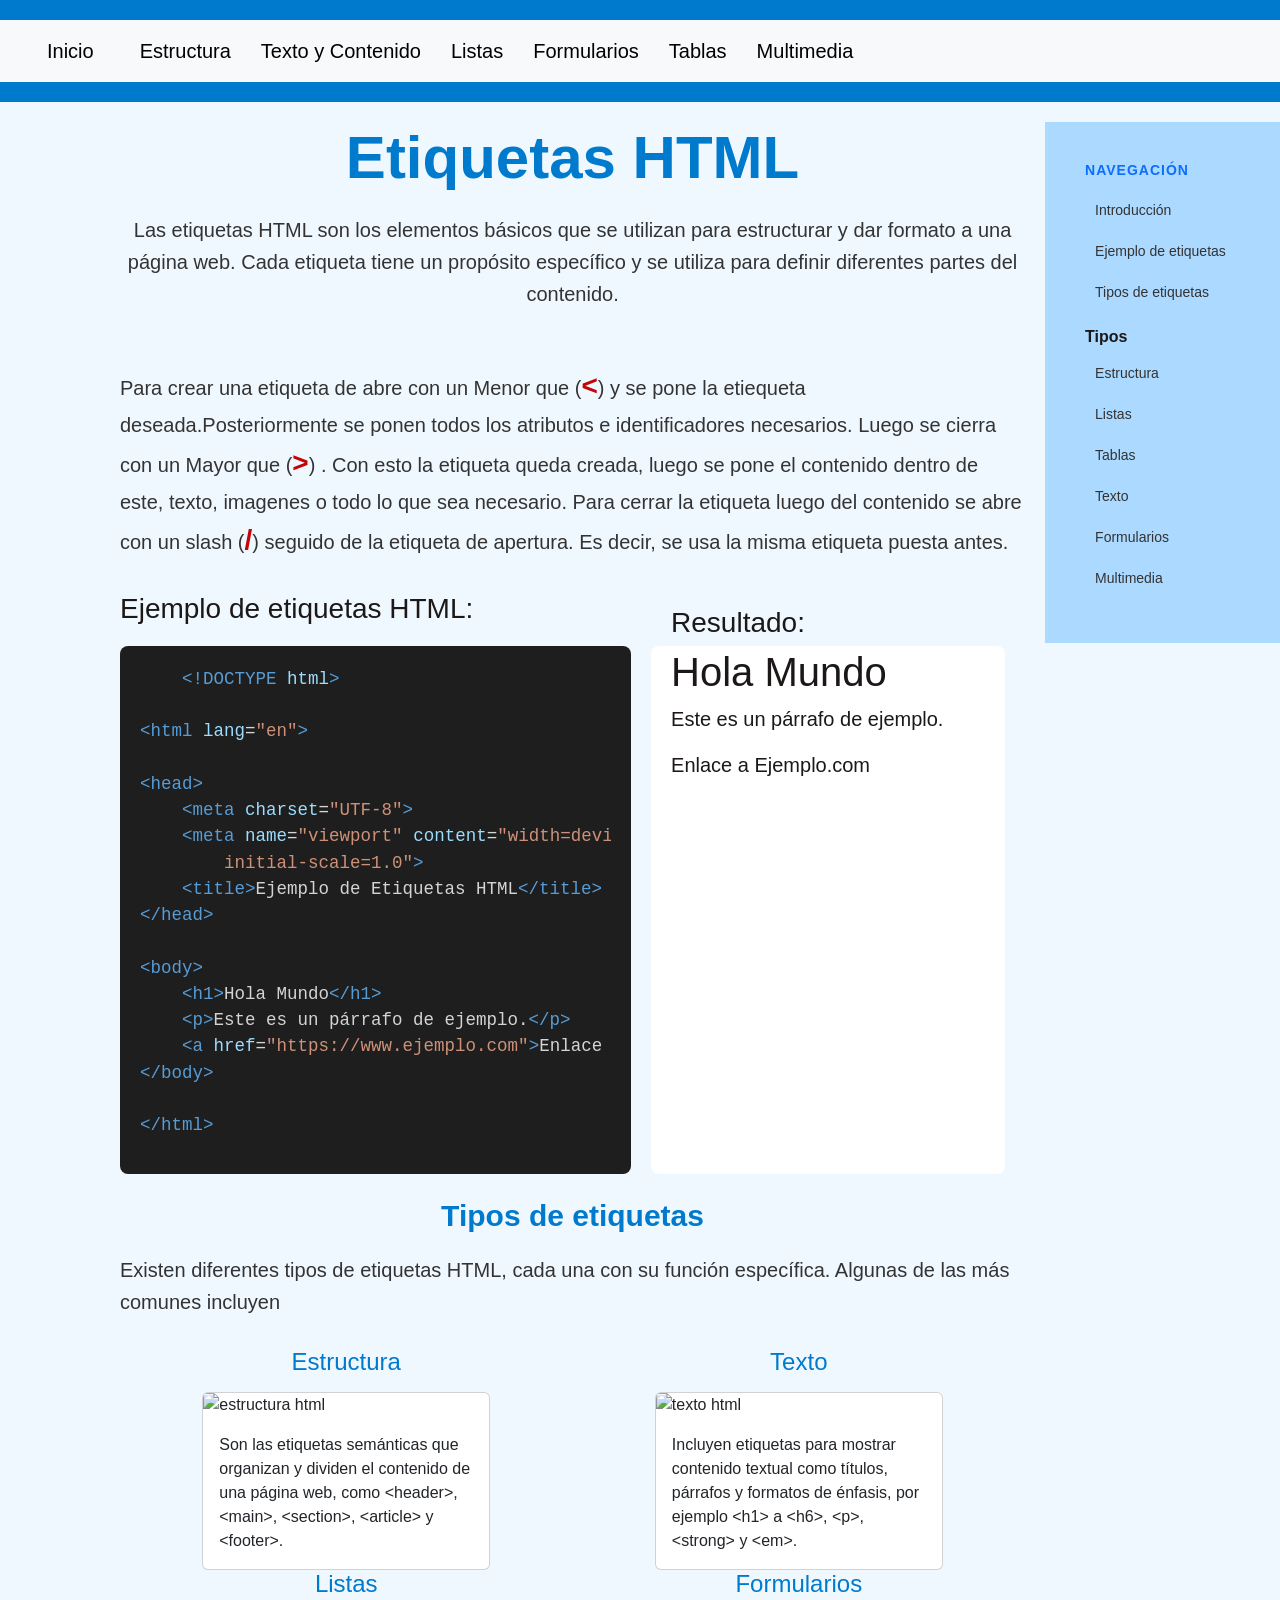
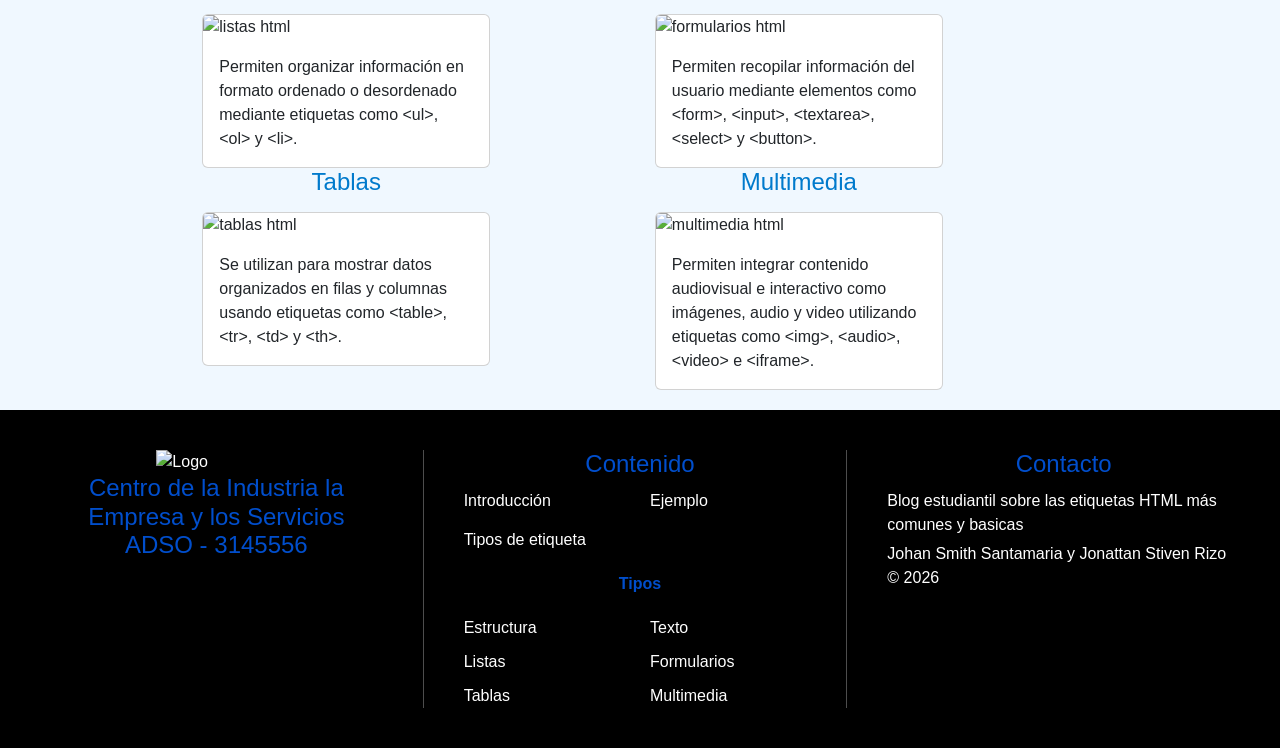
==== index.html @ 0ecc035a "Creacion de archivo tablas y arreglo en footer" ====
<!DOCTYPE html>
<html lang="en">

<head>
    <meta charset="UTF-8">
    <meta name="viewport" content="width=device-width, initial-scale=1.0">
    <title>Etiquetas HTML</title>
    <link href="https://cdn.jsdelivr.net/npm/bootstrap@5.3.8/dist/css/bootstrap.min.css" rel="stylesheet">
    <script src="https://cdn.jsdelivr.net/npm/bootstrap@5.3.8/dist/js/bootstrap.bundle.min.js"></script>
    <link rel="stylesheet" href="/Estilos/style.css">
    <link rel="stylesheet" href="/Funciones/">
    <div id="navbar-container"></div>
</head>

<body>
    <div class="contentIndex">
        <section class="informacion">
            <h2 id="introduccion" class="titulos">Etiquetas HTML</h2>
            <p class="textoIndex introduccion">Las etiquetas HTML son los elementos básicos que se utilizan para
                estructurar y dar formato a una página web.
                Cada etiqueta tiene un propósito específico y se utiliza para definir diferentes partes del contenido.
            </p>
            <br>
            <p class="textoIndex">Para crear una etiqueta de abre con un Menor que (<span class="textoEspecial"><</span>) y se pone la etiequeta deseada.Posteriormente se ponen todos los atributos e
                        identificadores necesarios. Luego se cierra con un Mayor que (<span
                            class="textoEspecial">></span>) . Con esto la etiqueta queda creada, luego se pone el
                        contenido dentro de este, texto, imagenes o todo lo que sea necesario. Para cerrar la etiqueta
                        luego del contenido se abre con un slash (<span class="textoEspecial">/</span>) seguido de la
                        etiqueta de apertura. Es decir, se usa la misma etiqueta puesta antes.</p>
            <h3 id="ejemplo">Ejemplo de etiquetas HTML:</h3>
            <div class="ejemplo">
                <section class="codigo">
                    <pre>
    <span class="tag">&lt;!DOCTYPE</span> <span class="attr">html</span><span class="tag">&gt;</span>

<span class="tag">&lt;html</span> <span class="attr">lang</span>=<span class="value">"en"</span><span class="tag">&gt;</span>

<span class="tag">&lt;head&gt;</span>
    <span class="tag">&lt;meta</span> <span class="attr">charset</span>=<span class="value">"UTF-8"</span><span class="tag">&gt;</span>
    <span class="tag">&lt;meta</span> <span class="attr">name</span>=<span class="value">"viewport"</span> <span class="attr">content</span>=<span class="value">"width=device-width, 
        initial-scale=1.0"</span><span class="tag">&gt;</span>
    <span class="tag">&lt;title&gt;</span>Ejemplo de Etiquetas HTML<span class="tag">&lt;/title&gt;</span>
<span class="tag">&lt;/head&gt;</span>

<span class="tag">&lt;body&gt;</span>
    <span class="tag">&lt;h1&gt;</span>Hola Mundo<span class="tag">&lt;/h1&gt;</span>
    <span class="tag">&lt;p&gt;</span>Este es un párrafo de ejemplo.<span class="tag">&lt;/p&gt;</span>
    <span class="tag">&lt;a</span> <span class="attr">href</span>=<span class="value">"https://www.ejemplo.com"</span><span class="tag">&gt;</span>Enlace a Ejemplo.com<span class="tag">&lt;/a&gt;</span>
<span class="tag">&lt;/body&gt;</span>

<span class="tag">&lt;/html&gt;</span>
</pre>
                </section>
                <section class="resultado">

                    <h3 class="resultadoTitulo">Resultado:</h3>
                    <h1>Hola Mundo</h1>
                    <p>Este es un párrafo de ejemplo.</p>
                    <a href="">Enlace a Ejemplo.com</a>
                </section>
            </div><br>
            <h4 id="tipos" class="semititulos">Tipos de etiquetas</h4>
            <p class="textoIndex">Existen diferentes tipos de etiquetas HTML, cada una con su función específica.
                Algunas de las más comunes incluyen</p>
            <div class="tipos">
                <section class="columna1">
                    <a href="./Paginas/estructura.html">
                        <h4 id="estructura">Estructura</h4>
                        <div class="card" style="width: 18rem;">
                            <img src="https://cdn.ida.cl/wp-content/uploads/sites/5/2019/04/Estructura_semantica.png"
                                class="card-img-top" alt="estructura html">
                            <div class="card-body">
                                <p class="card-text">
                                    Son las etiquetas semánticas que organizan y dividen el contenido de una página web,
                                    como
                                    &lt;header&gt;, &lt;main&gt;, &lt;section&gt;, &lt;article&gt; y &lt;footer&gt;.
                                </p>
                            </div>
                        </div>
                    </a>
                    <a href="./Paginas/listas.html">
                        <h4 id="listas">Listas</h4>
                        <div class="card" style="width: 18rem;">
                            <img src="https://www.freecodecamp.org/espanol/news/content/images/2023/03/freeCodeCamp-Cover-1.png"
                                class="card-img-top" alt="listas html">
                            <div class="card-body">
                                <p class="card-text">
                                    Permiten organizar información en formato ordenado o desordenado mediante etiquetas
                                    como
                                    &lt;ul&gt;, &lt;ol&gt; y &lt;li&gt;.
                                </p>
                            </div>
                        </div>
                    </a>
                    <a href="./Paginas/tablas.html">
                        <h4 id="tablas">Tablas</h4>
                        <div class="card" style="width: 18rem;">
                            <img src="https://www.femcodersclub.com/assets/html/Formularios-Tablas-HTML.png"
                                class="card-img-top" alt="tablas html">
                            <div class="card-body">
                                <p class="card-text">
                                    Se utilizan para mostrar datos organizados en filas y columnas usando etiquetas como
                                    &lt;table&gt;, &lt;tr&gt;, &lt;td&gt; y &lt;th&gt;.
                                </p>
                            </div>
                        </div>
                    </a>
                </section>
                <section class="columna2">
                    <a href="./Paginas/texto.html">
                        <h4 id="texto">Texto</h4>
                        <div class="card" style="width: 18rem;">
                            <img src="https://static.semrush.com/blog/uploads/media/cf/8b/cf8b4fc60cd8cce5213c3883cb36a420/html-tags-list.svg"
                                class="card-img-top" alt="texto html">
                            <div class="card-body">
                                <p class="card-text">
                                    Incluyen etiquetas para mostrar contenido textual como títulos, párrafos y formatos
                                    de énfasis,
                                    por ejemplo &lt;h1&gt; a &lt;h6&gt;, &lt;p&gt;, &lt;strong&gt; y &lt;em&gt;.
                                </p>
                            </div>
                        </div>
                    </a>
                    <a href="./Paginas/formularios.html">
                        <h4 id="formulario">Formularios</h4>
                        <div class="card" style="width: 18rem;">
                            <img src="https://encrypted-tbn0.gstatic.com/images?q=tbn:ANd9GcTZ3yIJU4unSBUBzneI2dsmuHg4Vye44CxmnQ&s"
                                class="card-img-top" alt="formularios html">
                            <div class="card-body">
                                <p class="card-text">
                                    Permiten recopilar información del usuario mediante elementos como
                                    &lt;form&gt;, &lt;input&gt;, &lt;textarea&gt;, &lt;select&gt; y &lt;button&gt;.
                                </p>
                            </div>
                        </div>
                    </a>
                    <a href="./Paginas/multimedia.html">
                        <h4 id="multimedia">Multimedia</h4>
                        <div class="card" style="width: 18rem;">
                            <img src="https://spectrumtech.in/wp-content/uploads/2024/07/multimedia.webp"
                                class="card-img-top" alt="multimedia html">
                            <div class="card-body">
                                <p class="card-text">
                                    Permiten integrar contenido audiovisual e interactivo como imágenes, audio y video
                                    utilizando
                                    etiquetas como &lt;img&gt;, &lt;audio&gt;, &lt;video&gt; e &lt;iframe&gt;.
                                </p>
                            </div>
                        </div>
                    </a>
                </section>
            </div>
        </section>
        <section class="aside">
            <section class="aside">
                <h5>Navegación</h5>
                <ul class="nav flex-column">
                    <li class="nav-item">
                        <a class="nav-link" href="#introduccion">Introducción</a>
                    </li>
                    <li class="nav-item">
                        <a class="nav-link" href="#ejemplo">Ejemplo de etiquetas</a>
                    </li>
                    <li class="nav-item">
                        <a class="nav-link" href="#tipos">Tipos de etiquetas</a>
                    </li>

                    <li class="nav-item mt-2"><strong>Tipos</strong></li>
                    <li class="nav-item">
                        <a class="nav-link" href="#estructura">Estructura</a>
                    </li>
                    <li class="nav-item">
                        <a class="nav-link" href="#listas">Listas</a>
                    </li>
                    <li class="nav-item">
                        <a class="nav-link" href="#tablas">Tablas</a>
                    </li>
                    <li class="nav-item">
                        <a class="nav-link" href="#texto">Texto</a>
                    </li>
                    <li class="nav-item">
                        <a class="nav-link" href="#formularios">Formularios</a>
                    </li>
                    <li class="nav-item">
                        <a class="nav-link" href="#multimedia">Multimedia</a>
                    </li>
                </ul>
            </section>
        </section>
    </div>
</body>

<script>
    fetch('Funciones/navbar-index.html')
        .then(response => response.text())
        .then(data => {
            document.getElementById('navbar-container').innerHTML = data;
        });
</script>
<script>
    fetch('Funciones/footer.html')
        .then(response => response.text())
        .then(data => {
            document.getElementById('footer-container').innerHTML = data;
        });
</script>
<div id="footer-container"></div>

</html>
---- Estilos/style.css ----
header{
    background-color: #007acc;
    padding-bottom: 20px;
    padding-top: 20px;
    text-align: center;
    color: white;
}
body {
    background-color: #f0f8ff;
    font-family: 'Segoe UI', Tahoma, Geneva, Verdana, sans-serif;
    color: #1c1818;
}

.contentIndex {
    margin: 20px;
    padding-left: 100px;
    display: flex;
    height: 100%;
}

.content {
    margin: 40px;
}

a {
    text-decoration: none;
    color: inherit;    
} 

.ejemplo {
    display: flex;
    height: fit-content;
    width: 100%;
    margin-top: 20px;
}


.informacion {
    flex: 8;
    padding-right: 20px;
}

.codigo {
    flex: 6;
    background-color: #1e1e1e;
    padding: 20px;
    border-radius: 8px;
    font-family: Consolas, monospace;
    font-size: 20px;
    color: #d4d4d4;
    overflow-x: auto;
    margin-right: 20px;
}

.resultado {
    flex: 4;
    background-color: #ffffff;
    padding: 20px;
    border-radius: 8px;
    font-size: 20px;
    margin-right: 20px;
}

.resultadoTitulo {
    margin-top: -60px;
}

.titulos {
    font-size: 60px;
    font-weight: bold;
    align-self: center;
    color: #007acc;
    margin-bottom: 20px;
    text-align: center;
}

.textoEspecial {
    font-size: 28px;
    line-height: 1.6;
    color: #c40505;
    font-weight: bold;
}

.textoIndex {
    font-size: 20px;
    line-height: 1.6;
    color: #333333;
    margin-bottom: 30px;
    font-weight: 500;
}
.semititulos {
    font-size: 30px;
    font-weight: bold;
    color: #007acc;
    margin-bottom: 20px;
    text-align: center;
    padding-left: 150px;
    padding-right: 150px;
}
.introduccion {
    text-align: center;
    font-weight: 350;
}

#textoInformativo {
    margin-left: 40px;
    margin-right: 40px;
    text-align: initial;
    font-size: 15px;
}


.tag {
    color: #569CD6;
}

.attr {
    color: #9CDCFE;
}

.value {
    color: #CE9178;
}

#NavbarCustom {
    font-size: 20px;
    font-family: 'Gill Sans', 'Gill Sans MT', Calibri, 'Trebuchet MS', sans-serif;
    padding-left: 15px;
    padding-right: 15px;
}

#NavbarCustom:hover {
    background-color: #f0f0f0;
    font-weight: bold;
    border-radius: 10px;
}

#apartado1 {
    background-color: #f8f9fa;
    padding: 20px;
    border-radius: 8px;
    margin-top: 50px;
    margin-bottom: 20px;
    font-size: 16px;
}

#formulario1 {
    background-color: #ffffff;
    padding: 20px;
    border-radius: 10px;
    text-align: left;
}

h4 {
    color: #007acc;
    margin-bottom: 15px; text-align: center;
}
.tipos{ 
    display: flex;
    justify-content: space-around;
    margin-top: 20px;
    height: fit-content;
}

.aside {
    flex: 2;
    width: 250px;
    padding: 20px;
    background-color: #abd9ff;
    top: 20px;
    height: fit-content;
}
.aside h5 {
    font-weight: bold;
    margin-bottom: 15px;
    color: #0d6efd;
    text-transform: uppercase;
    font-size: 14px;
    letter-spacing: 1px;
}

.aside ul {
    list-style: none;
    padding: 0;
    margin: 0;
}

.aside ul li {
    margin-bottom: 8px;
}

.aside ul li a {
    text-decoration: none;
    color: #333;
    font-size: 14px;
    padding: 6px 10px;
    display: block;
    border-radius: 6px;
    transition: all 0.3s ease;
}

.texto{
    padding-left: 150px;
    padding-right: 150px;
    text-align: justify;
}

/* ===== FOOTER GENERAL ===== */

.footer {
    background-color: #000;
    color: white;
    padding: 40px 20px;
}

.footer-container {
    max-width: 1200px;
    margin: auto;
    display: flex;
    justify-content: space-between;
    gap: 40px;
}

/* Columnas principales */
.footer-col {
    flex: 1;
}

/* Separadores verticales */
.footer-col:not(:last-child) {
    border-right: 1px solid rgba(255,255,255,0.3);
    padding-right: 30px;
}

/* ===== COLUMNA 1 ===== */

.footer-logo {
    display: flex;
    flex-direction: column;
    align-items: center;
}

.footer-logo img {
    width: 120px;
}

.footer-title {
    margin: 0;
    color: #004ecc;
}


.footer-links {
    display: flex;
    flex-direction: column;
    gap: 10px;
}

.fila {
    display: grid;
    grid-template-columns: 1fr 1fr;
    gap: 20px;
}

.fila-full {
    margin-top: 5px;
}

.fila-center {
    text-align: center;
    font-weight: bold;
    margin: 10px 0;
}

.footer-links a {
    text-decoration: none;
    color: white;
    transition: 0.3s;
}

/* ===== COLUMNA 3 ===== */

.footer-right h4 {
    margin-bottom: 10px;
}

.footer-right p {
    margin: 5px 0;
}
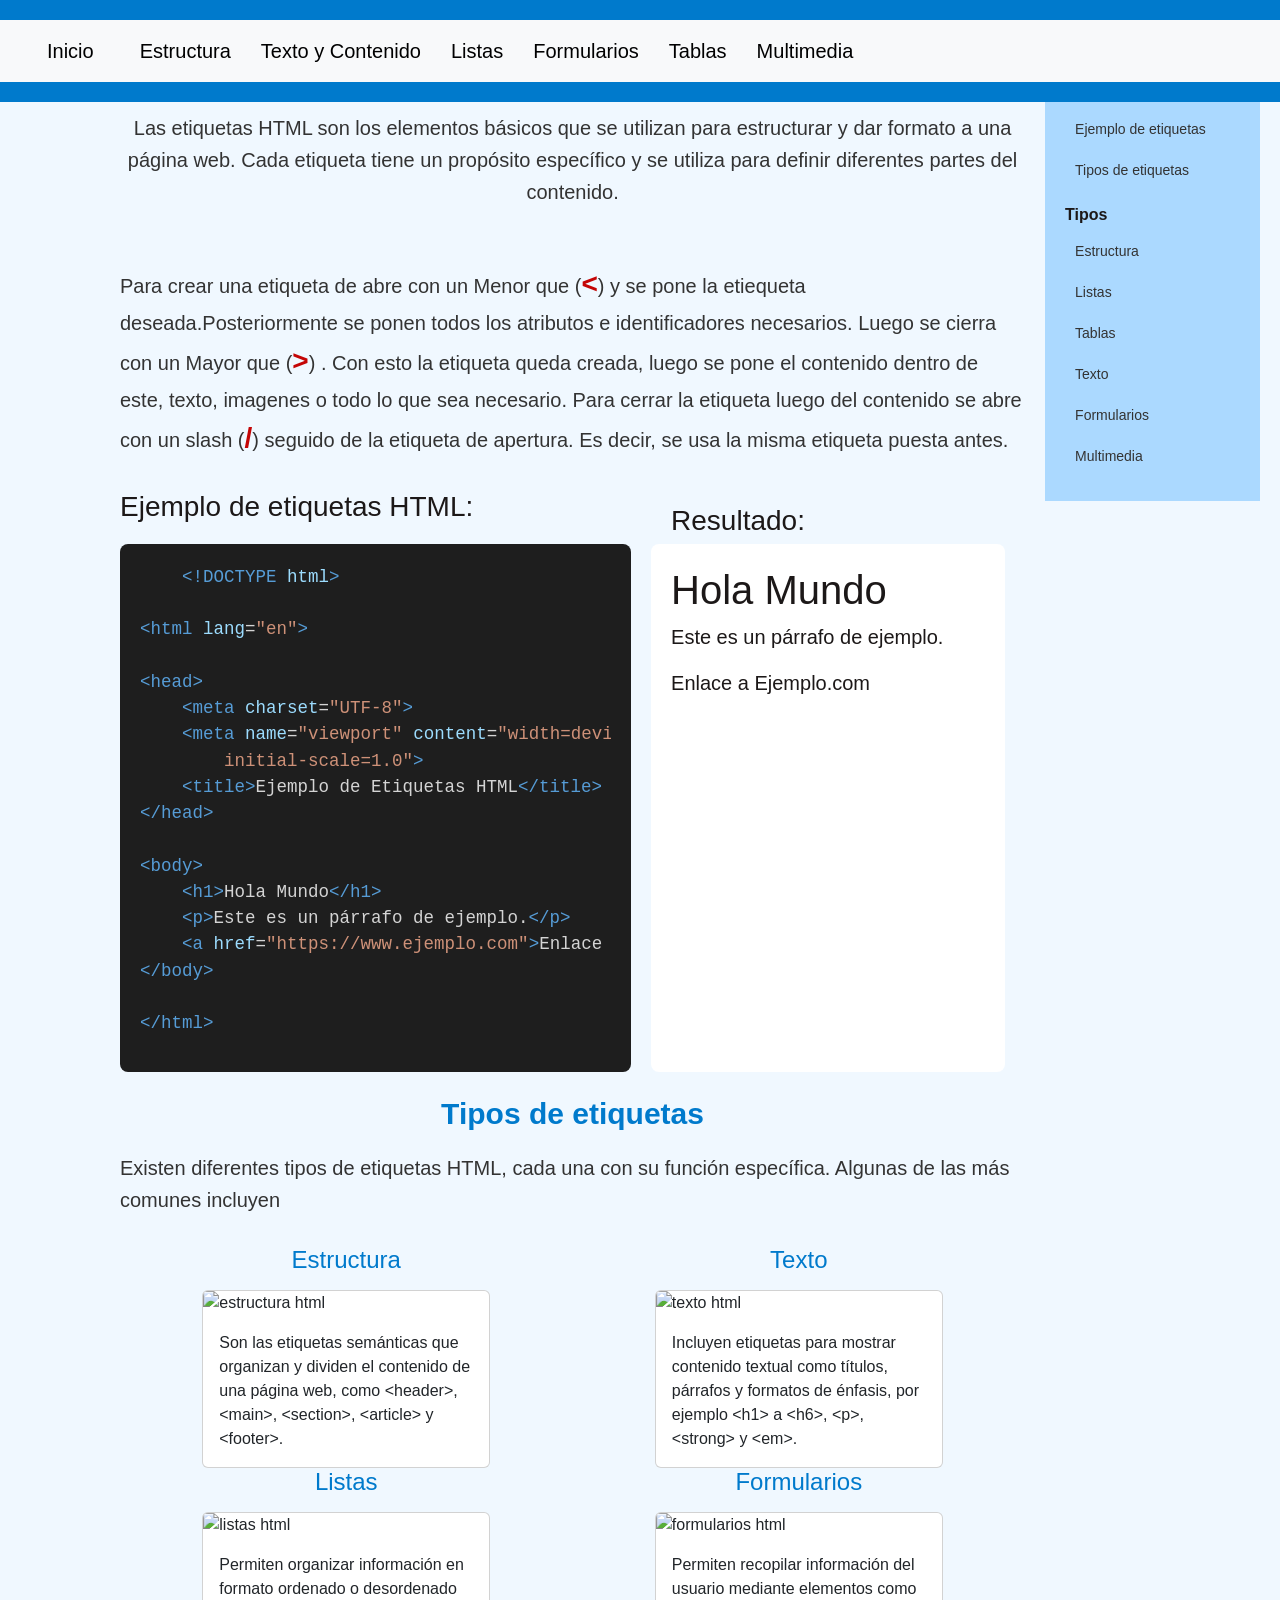
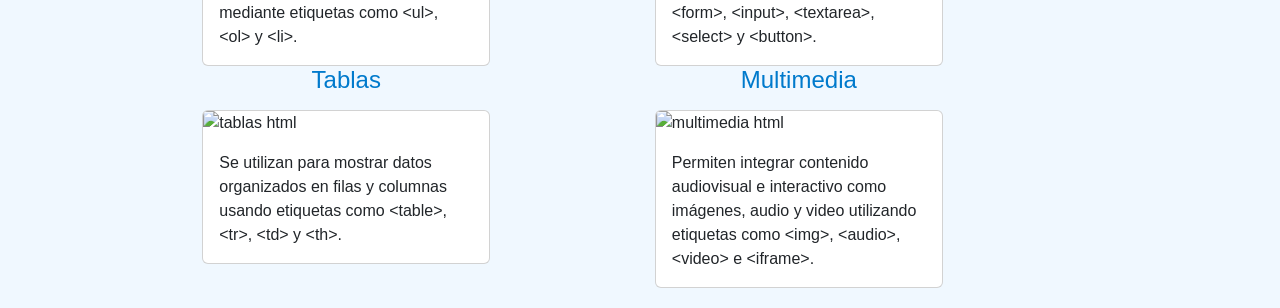
==== commit 5c53668b: "Actualizacion de funciones en Index con Scroll y Navbar" ====
--- a/index.html
+++ b/index.html
@@ -8,7 +8,6 @@
     <link href="https://cdn.jsdelivr.net/npm/bootstrap@5.3.8/dist/css/bootstrap.min.css" rel="stylesheet">
     <script src="https://cdn.jsdelivr.net/npm/bootstrap@5.3.8/dist/js/bootstrap.bundle.min.js"></script>
     <link rel="stylesheet" href="/Estilos/style.css">
-    <link rel="stylesheet" href="/Funciones/">
     <div id="navbar-container"></div>
 </head>
 
@@ -54,7 +53,7 @@
                 <section class="resultado">
 
                     <h3 class="resultadoTitulo">Resultado:</h3>
-                    <h1>Hola Mundo</h1>
+                    <h1 style="padding-top: 20px;">Hola Mundo</h1>
                     <p>Este es un párrafo de ejemplo.</p>
                     <a href="">Enlace a Ejemplo.com</a>
                 </section>
@@ -152,40 +151,38 @@
             </div>
         </section>
         <section class="aside">
-            <section class="aside">
-                <h5>Navegación</h5>
-                <ul class="nav flex-column">
-                    <li class="nav-item">
-                        <a class="nav-link" href="#introduccion">Introducción</a>
-                    </li>
-                    <li class="nav-item">
-                        <a class="nav-link" href="#ejemplo">Ejemplo de etiquetas</a>
-                    </li>
-                    <li class="nav-item">
-                        <a class="nav-link" href="#tipos">Tipos de etiquetas</a>
-                    </li>
-
-                    <li class="nav-item mt-2"><strong>Tipos</strong></li>
-                    <li class="nav-item">
-                        <a class="nav-link" href="#estructura">Estructura</a>
-                    </li>
-                    <li class="nav-item">
-                        <a class="nav-link" href="#listas">Listas</a>
-                    </li>
-                    <li class="nav-item">
-                        <a class="nav-link" href="#tablas">Tablas</a>
-                    </li>
-                    <li class="nav-item">
-                        <a class="nav-link" href="#texto">Texto</a>
-                    </li>
-                    <li class="nav-item">
-                        <a class="nav-link" href="#formularios">Formularios</a>
-                    </li>
-                    <li class="nav-item">
-                        <a class="nav-link" href="#multimedia">Multimedia</a>
-                    </li>
-                </ul>
-            </section>
+            <h5>Navegación</h5>
+            <ul class="nav flex-column">
+                <li class="nav-item">
+                    <a class="nav-link" href="#introduccion">Introducción</a>
+                </li>
+                <li class="nav-item">
+                    <a class="nav-link" href="#ejemplo">Ejemplo de etiquetas</a>
+                </li>
+                <li class="nav-item">
+                    <a class="nav-link" href="#tipos">Tipos de etiquetas</a>
+                </li>
+
+                <li class="nav-item mt-2"><strong>Tipos</strong></li>
+                <li class="nav-item">
+                    <a class="nav-link" href="#estructura">Estructura</a>
+                </li>
+                <li class="nav-item">
+                    <a class="nav-link" href="#listas">Listas</a>
+                </li>
+                <li class="nav-item">
+                    <a class="nav-link" href="#tablas">Tablas</a>
+                </li>
+                <li class="nav-item">
+                    <a class="nav-link" href="#texto">Texto</a>
+                </li>
+                <li class="nav-item">
+                    <a class="nav-link" href="#formularios">Formularios</a>
+                </li>
+                <li class="nav-item">
+                    <a class="nav-link" href="#multimedia">Multimedia</a>
+                </li>
+            </ul>
         </section>
     </div>
 </body>
@@ -204,6 +201,10 @@
             document.getElementById('footer-container').innerHTML = data;
         });
 </script>
+
+<!-- custom scroll/navigation behavior -->
+<script src="Funciones/scroll.js"></script>
+
 <div id="footer-container"></div>
 
 </html>
--- a/Estilos/style.css
+++ b/Estilos/style.css
@@ -15,6 +15,7 @@
     margin: 20px;
     padding-left: 100px;
     display: flex;
+    align-items: flex-start;
     height: 100%;
 }
 
@@ -136,7 +137,7 @@
 }
 
 #apartado1 {
-    background-color: #f8f9fa;
+    background-color: #ffffff;
     padding: 20px;
     border-radius: 8px;
     margin-top: 50px;
@@ -170,6 +171,21 @@
     top: 20px;
     height: fit-content;
 }
+
+.sticky-aside {
+    position: sticky;
+    top: 0;
+    width: 250px;
+    z-index: 999;
+}
+
+.sticky-navbar {
+    position: fixed;
+    top: 0;
+    width: 100%;
+    z-index: 10000;
+}
+
 .aside h5 {
     font-weight: bold;
     margin-bottom: 15px;
@@ -199,6 +215,11 @@
     transition: all 0.3s ease;
 }
 
+.aside ul li a.active {
+    background-color: #0d6efd;
+    color: white;
+}
+
 .texto{
     padding-left: 150px;
     padding-right: 150px;
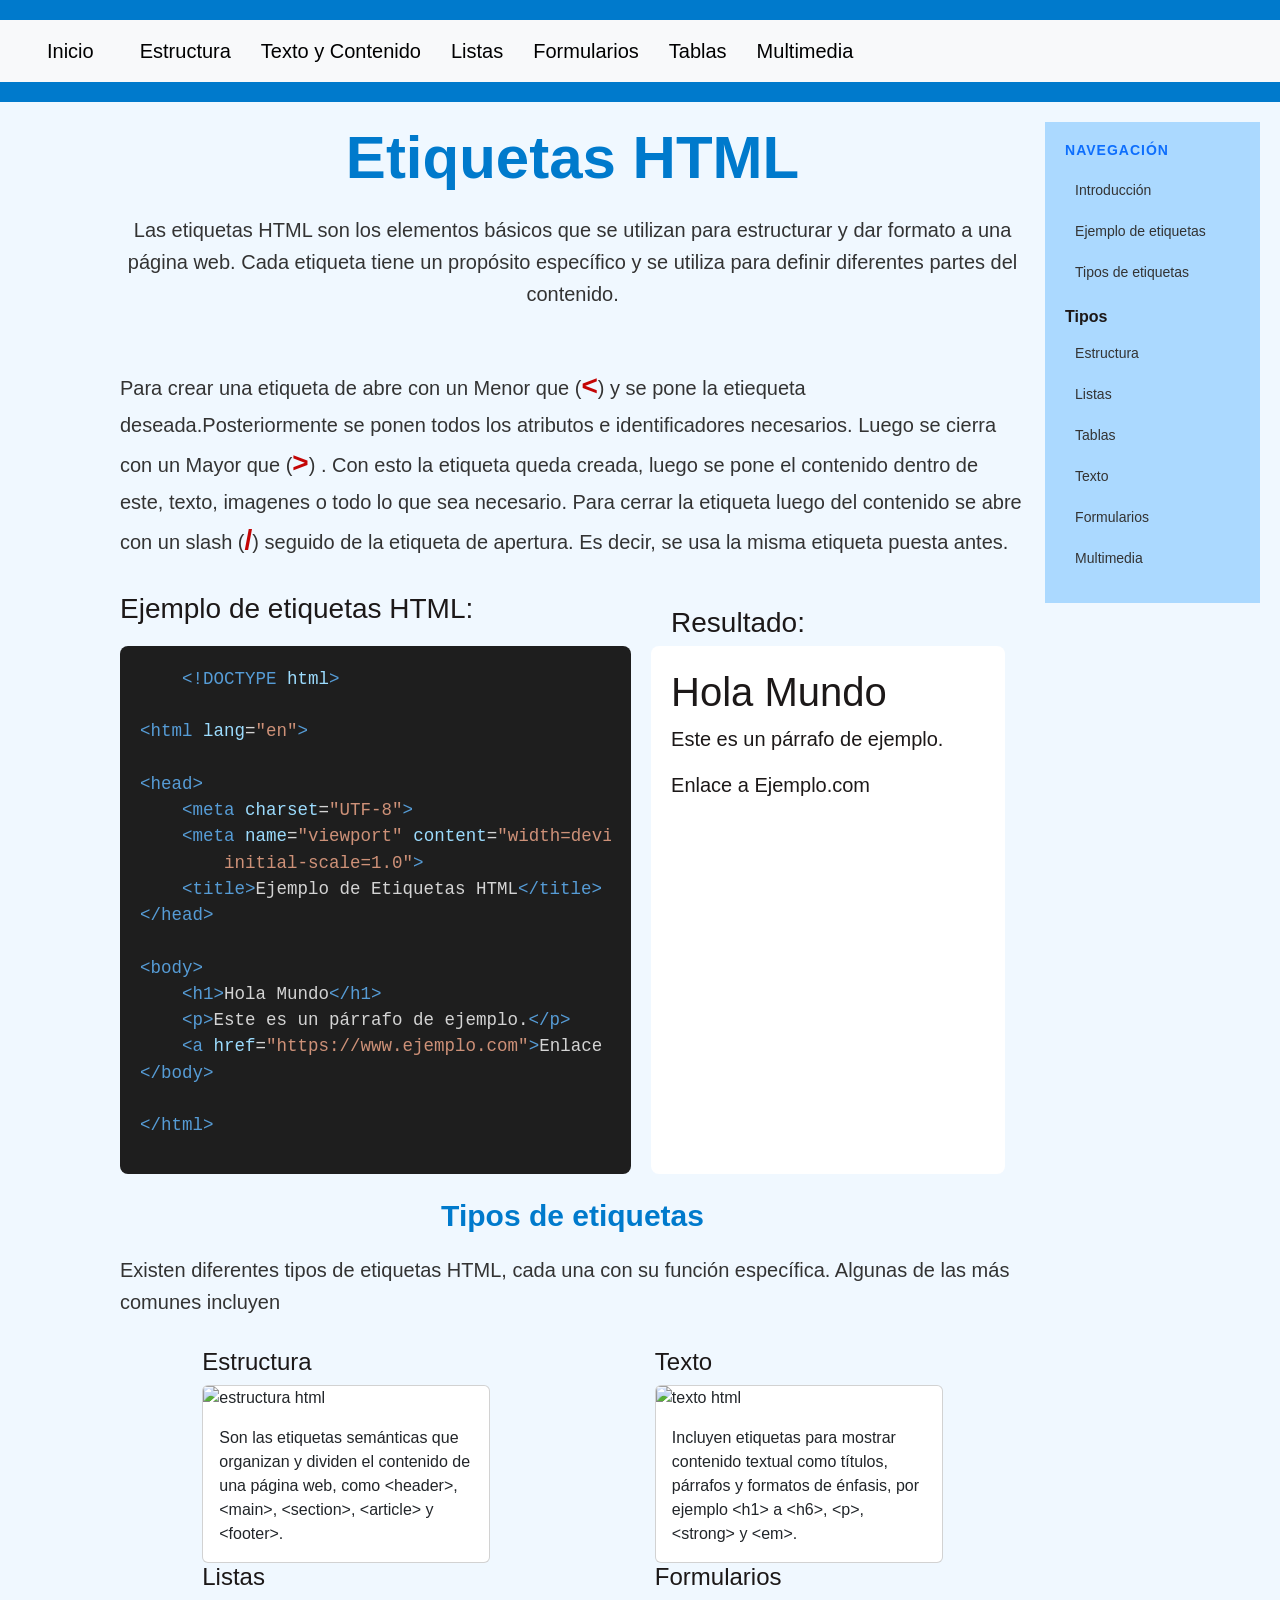
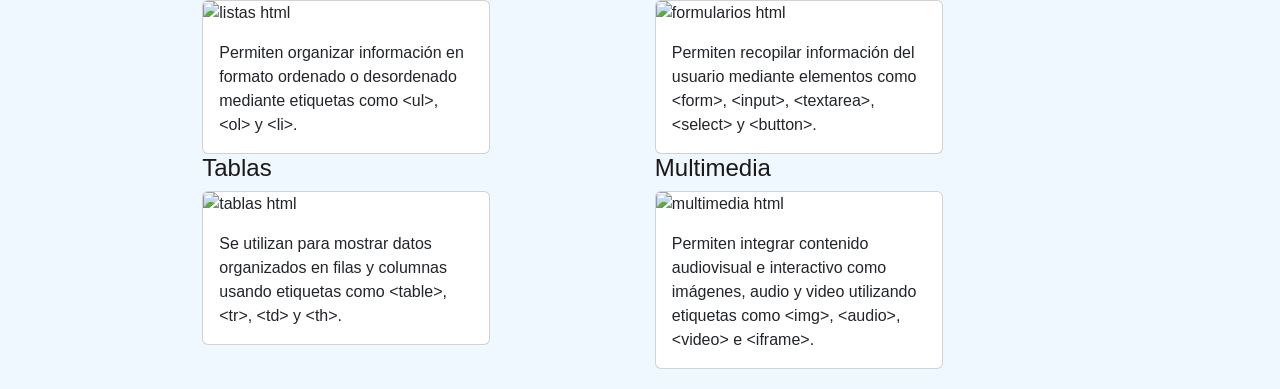
==== commit 995c4a7a: "Actualizacion de icono en web y titulados de paginas" ====
--- a/index.html
+++ b/index.html
@@ -4,10 +4,11 @@
 <head>
     <meta charset="UTF-8">
     <meta name="viewport" content="width=device-width, initial-scale=1.0">
-    <title>Etiquetas HTML</title>
+    <title>HTML</title>
     <link href="https://cdn.jsdelivr.net/npm/bootstrap@5.3.8/dist/css/bootstrap.min.css" rel="stylesheet">
     <script src="https://cdn.jsdelivr.net/npm/bootstrap@5.3.8/dist/js/bootstrap.bundle.min.js"></script>
     <link rel="stylesheet" href="/Estilos/style.css">
+    <link rel="shortcut icon" href="../Recursos/imagen.ico"/>
     <div id="navbar-container"></div>
 </head>
 
--- a/Estilos/style.css
+++ b/Estilos/style.css
@@ -1,10 +1,11 @@
-header{
+header {
     background-color: #007acc;
     padding-bottom: 20px;
     padding-top: 20px;
     text-align: center;
     color: white;
 }
+
 body {
     background-color: #f0f8ff;
     font-family: 'Segoe UI', Tahoma, Geneva, Verdana, sans-serif;
@@ -25,8 +26,8 @@
 
 a {
     text-decoration: none;
-    color: inherit;    
-} 
+    color: inherit;
+}
 
 .ejemplo {
     display: flex;
@@ -89,6 +90,7 @@
     margin-bottom: 30px;
     font-weight: 500;
 }
+
 .semititulos {
     font-size: 30px;
     font-weight: bold;
@@ -98,6 +100,7 @@
     padding-left: 150px;
     padding-right: 150px;
 }
+
 .introduccion {
     text-align: center;
     font-weight: 350;
@@ -130,11 +133,6 @@
     padding-right: 15px;
 }
 
-#NavbarCustom:hover {
-    background-color: #f0f0f0;
-    font-weight: bold;
-    border-radius: 10px;
-}
 
 #apartado1 {
     background-color: #ffffff;
@@ -152,11 +150,7 @@
     text-align: left;
 }
 
-h4 {
-    color: #007acc;
-    margin-bottom: 15px; text-align: center;
-}
-.tipos{ 
+.tipos {
     display: flex;
     justify-content: space-around;
     margin-top: 20px;
@@ -215,12 +209,8 @@
     transition: all 0.3s ease;
 }
 
-.aside ul li a.active {
-    background-color: #0d6efd;
-    color: white;
-}
-
-.texto{
+
+.texto {
     padding-left: 150px;
     padding-right: 150px;
     text-align: justify;
@@ -249,7 +239,7 @@
 
 /* Separadores verticales */
 .footer-col:not(:last-child) {
-    border-right: 1px solid rgba(255,255,255,0.3);
+    border-right: 1px solid rgba(255, 255, 255, 0.3);
     padding-right: 30px;
 }
 
@@ -308,3 +298,65 @@
 .footer-right p {
     margin: 5px 0;
 }
+
+
+/* =====Commit de estructura semántica===== */
+.contenedor-semantica {
+    width: 100%;
+    margin: 10px auto;
+    text-align: center;
+}
+
+.titulo-principal {
+    margin-bottom: 20px;
+}
+
+.descripcion-principal {
+    margin-bottom: 40px;
+    font-size: 18px;
+}
+
+.grid-semantica {
+    display: grid;
+    grid-template-columns: repeat(2, 1fr);
+    grid-template-rows: repeat(4, auto);
+    gap: 30px;
+}
+
+.item-semantica {
+    background-color: #f8f9fa;
+    padding: 20px;
+    border-radius: 10px;
+    box-shadow: 0px 4px 10px rgba(0, 0, 0, 0.1);
+}
+
+.item-semantica img {
+    width: 100%;
+    height: auto;
+    margin: 15px 0;
+    border-radius: 8px;
+}
+
+.item-semantica h3 {
+    margin-bottom: 10px;
+}
+
+.descripcion-tipo {
+    font-size: 20px;
+    color: #555;
+    font-weight: 500;
+}
+
+.contenedor-semantica h2 {
+    color: #f33434;
+}
+
+.contenedor-semantica img {
+    height: auto;
+    width: 300px;
+}
+
+.img-semantica {
+    height: auto;
+    width: 300px;
+}
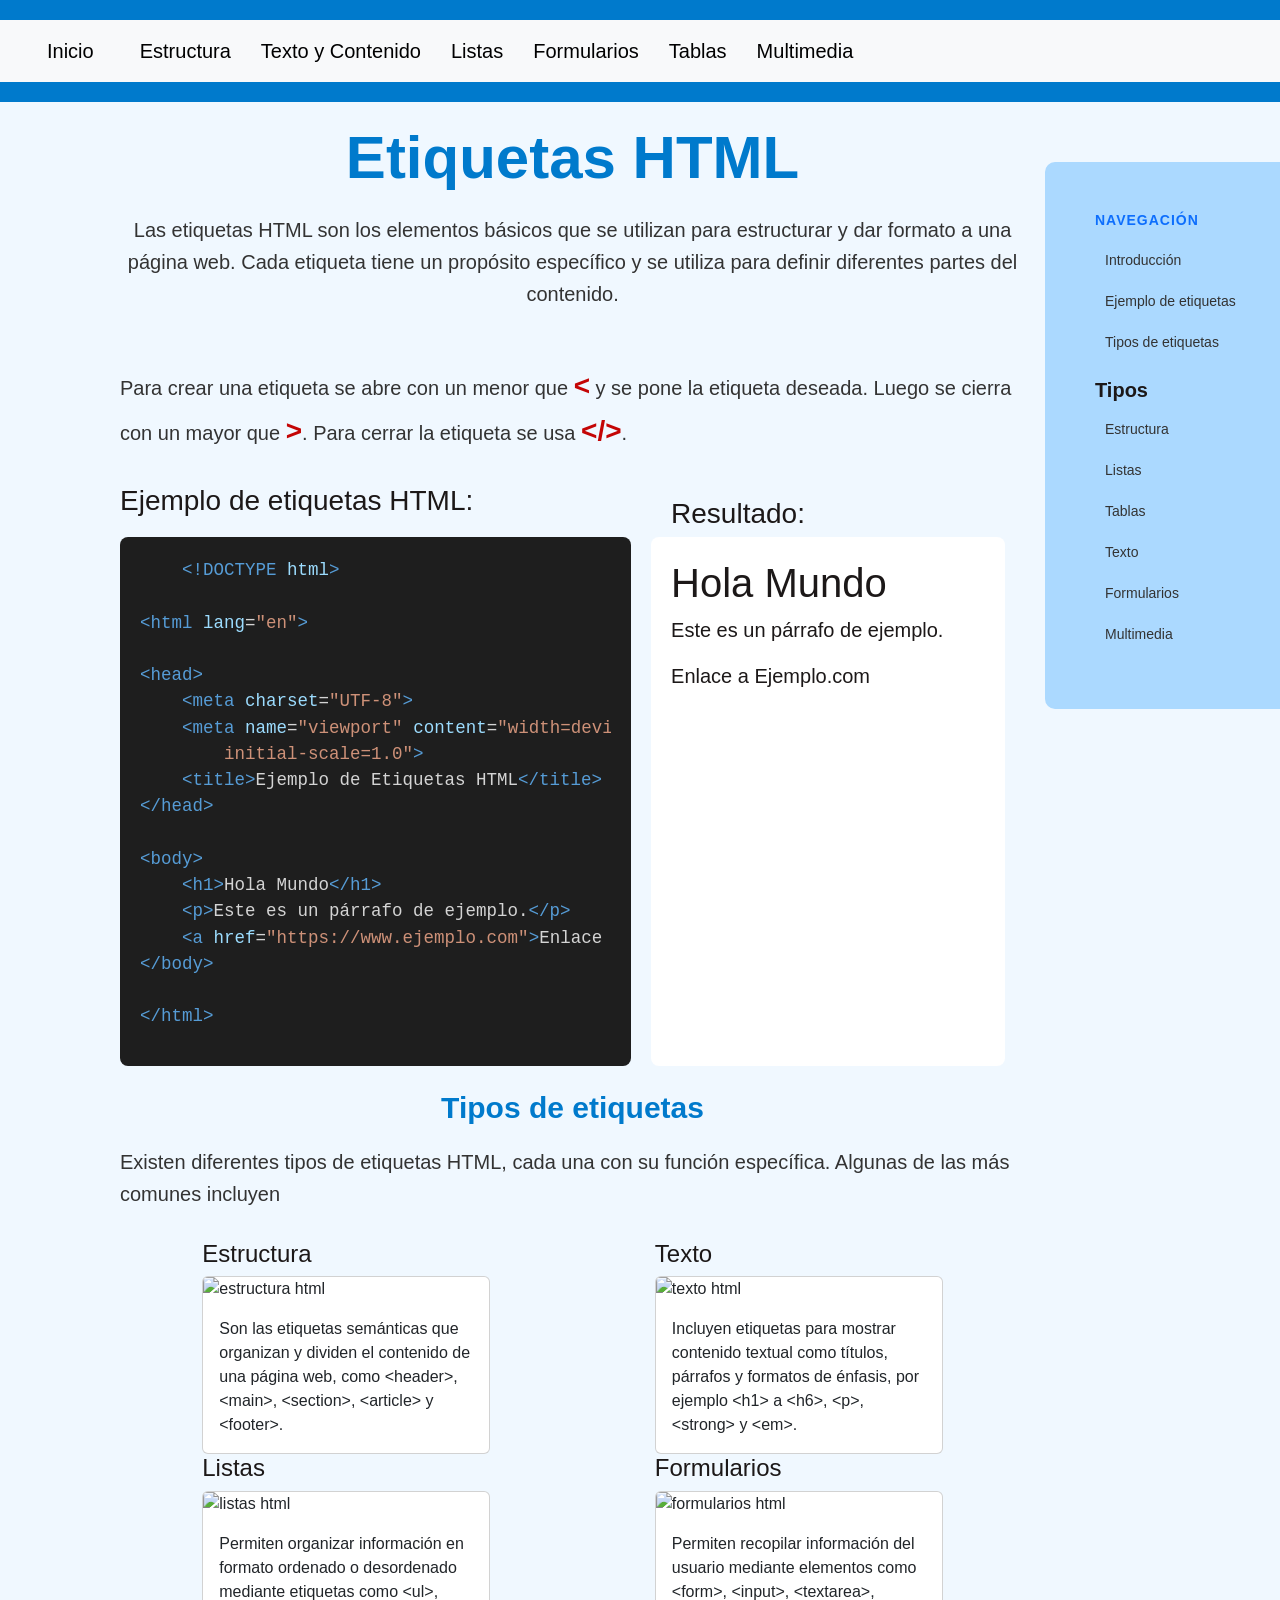
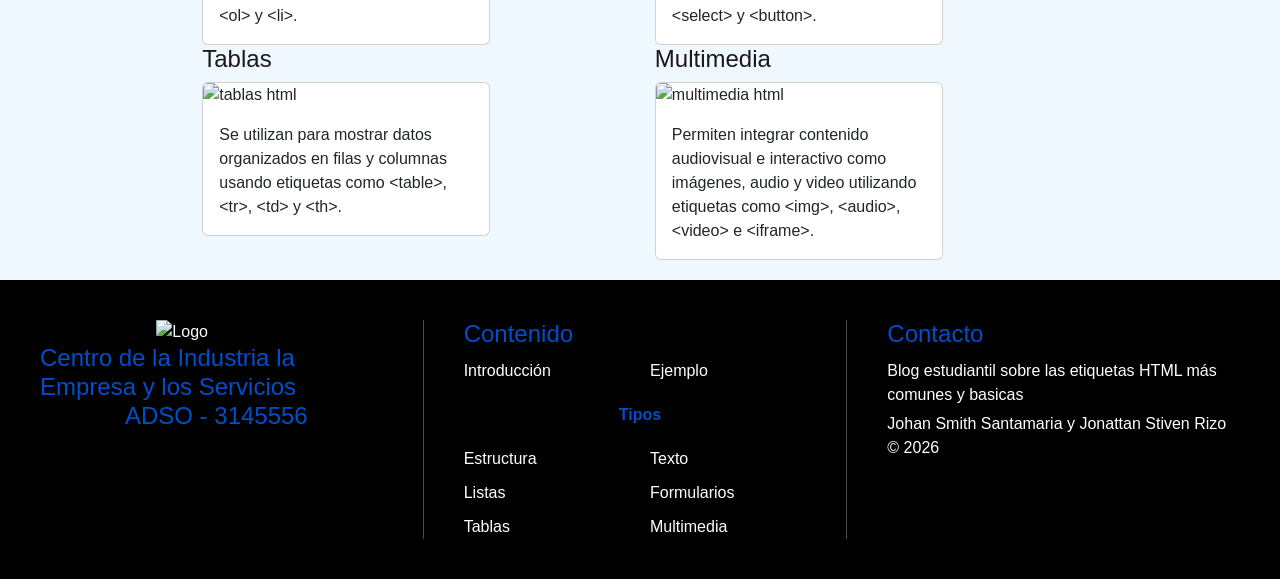
==== commit 588cf402: "Navbar superior unificado, navbar-apartados y navbar-index eliminados, scroll.js eliminado y estruct" ====
--- a/index.html
+++ b/index.html
@@ -8,25 +8,29 @@
     <link href="https://cdn.jsdelivr.net/npm/bootstrap@5.3.8/dist/css/bootstrap.min.css" rel="stylesheet">
     <script src="https://cdn.jsdelivr.net/npm/bootstrap@5.3.8/dist/js/bootstrap.bundle.min.js"></script>
     <link rel="stylesheet" href="/Estilos/style.css">
-    <link rel="shortcut icon" href="../Recursos/imagen.ico"/>
+    <link rel="shortcut icon" href="/Recursos/imagen.ico" />
     <div id="navbar-container"></div>
 </head>
 
 <body>
     <div class="contentIndex">
         <section class="informacion">
+            <!--Aqui empieza la pagina -->
             <h2 id="introduccion" class="titulos">Etiquetas HTML</h2>
             <p class="textoIndex introduccion">Las etiquetas HTML son los elementos básicos que se utilizan para
                 estructurar y dar formato a una página web.
                 Cada etiqueta tiene un propósito específico y se utiliza para definir diferentes partes del contenido.
             </p>
             <br>
-            <p class="textoIndex">Para crear una etiqueta de abre con un Menor que (<span class="textoEspecial"><</span>) y se pone la etiequeta deseada.Posteriormente se ponen todos los atributos e
-                        identificadores necesarios. Luego se cierra con un Mayor que (<span
-                            class="textoEspecial">></span>) . Con esto la etiqueta queda creada, luego se pone el
-                        contenido dentro de este, texto, imagenes o todo lo que sea necesario. Para cerrar la etiqueta
-                        luego del contenido se abre con un slash (<span class="textoEspecial">/</span>) seguido de la
-                        etiqueta de apertura. Es decir, se usa la misma etiqueta puesta antes.</p>
+            <p class="textoIndex">
+                Para crear una etiqueta se abre con un menor que
+                <span class="textoEspecial">&lt;</span>
+                y se pone la etiqueta deseada.
+                Luego se cierra con un mayor que
+                <span class="textoEspecial">&gt;</span>.
+                Para cerrar la etiqueta se usa
+                <span class="textoEspecial">&lt;/&gt;</span>.
+            </p>
             <h3 id="ejemplo">Ejemplo de etiquetas HTML:</h3>
             <div class="ejemplo">
                 <section class="codigo">
@@ -151,48 +155,50 @@
                 </section>
             </div>
         </section>
-        <section class="aside">
-            <h5>Navegación</h5>
-            <ul class="nav flex-column">
-                <li class="nav-item">
-                    <a class="nav-link" href="#introduccion">Introducción</a>
-                </li>
-                <li class="nav-item">
-                    <a class="nav-link" href="#ejemplo">Ejemplo de etiquetas</a>
-                </li>
-                <li class="nav-item">
-                    <a class="nav-link" href="#tipos">Tipos de etiquetas</a>
-                </li>
-
-                <li class="nav-item mt-2"><strong>Tipos</strong></li>
-                <li class="nav-item">
-                    <a class="nav-link" href="#estructura">Estructura</a>
-                </li>
-                <li class="nav-item">
-                    <a class="nav-link" href="#listas">Listas</a>
-                </li>
-                <li class="nav-item">
-                    <a class="nav-link" href="#tablas">Tablas</a>
-                </li>
-                <li class="nav-item">
-                    <a class="nav-link" href="#texto">Texto</a>
-                </li>
-                <li class="nav-item">
-                    <a class="nav-link" href="#formularios">Formularios</a>
-                </li>
-                <li class="nav-item">
-                    <a class="nav-link" href="#multimedia">Multimedia</a>
-                </li>
-            </ul>
+        <section class="layout">
+            <aside class="menu sticky-menu">
+                <h5>Navegación</h5>
+                <ul class="nav flex-column">
+                    <li class="nav-item">
+                        <a class="nav-link" href="#introduccion">Introducción</a>
+                    </li>
+                    <li class="nav-item">
+                        <a class="nav-link" href="#ejemplo">Ejemplo de etiquetas</a>
+                    </li>
+                    <li class="nav-item">
+                        <a class="nav-link" href="#tipos">Tipos de etiquetas</a>
+                    </li>
+
+                    <li class="nav-item mt-2"><strong>Tipos</strong></li>
+                    <li class="nav-item">
+                        <a class="nav-link" href="#estructura">Estructura</a>
+                    </li>
+                    <li class="nav-item">
+                        <a class="nav-link" href="#listas">Listas</a>
+                    </li>
+                    <li class="nav-item">
+                        <a class="nav-link" href="#tablas">Tablas</a>
+                    </li>
+                    <li class="nav-item">
+                        <a class="nav-link" href="#texto">Texto</a>
+                    </li>
+                    <li class="nav-item">
+                        <a class="nav-link" href="#formularios">Formularios</a>
+                    </li>
+                    <li class="nav-item">
+                        <a class="nav-link" href="#multimedia">Multimedia</a>
+                    </li>
+                </ul>
+            </aside>
         </section>
     </div>
 </body>
 
 <script>
-    fetch('Funciones/navbar-index.html')
-        .then(response => response.text())
+    fetch("/Funciones/navbar.html")
+        .then(res => res.text())
         .then(data => {
-            document.getElementById('navbar-container').innerHTML = data;
+            document.getElementById("navbar-container").innerHTML = data;
         });
 </script>
 <script>
@@ -203,8 +209,6 @@
         });
 </script>
 
-<!-- custom scroll/navigation behavior -->
-<script src="Funciones/scroll.js"></script>
 
 <div id="footer-container"></div>
 
--- a/Estilos/style.css
+++ b/Estilos/style.css
@@ -1,3 +1,4 @@
+/* filepath: c:\Users\Smith\Desktop\ADSO\carlos\PracticaHTML\Estilos\style.css */
 header {
     background-color: #007acc;
     padding-bottom: 20px;
@@ -10,6 +11,8 @@
     background-color: #f0f8ff;
     font-family: 'Segoe UI', Tahoma, Geneva, Verdana, sans-serif;
     color: #1c1818;
+    margin: 0;
+    padding: 0;
 }
 
 .contentIndex {
@@ -34,8 +37,8 @@
     height: fit-content;
     width: 100%;
     margin-top: 20px;
-}
-
+    flex-direction: row;
+}
 
 .informacion {
     flex: 8;
@@ -113,7 +116,6 @@
     font-size: 15px;
 }
 
-
 .tag {
     color: #569CD6;
 }
@@ -132,7 +134,6 @@
     padding-left: 15px;
     padding-right: 15px;
 }
-
 
 #apartado1 {
     background-color: #ffffff;
@@ -155,24 +156,40 @@
     justify-content: space-around;
     margin-top: 20px;
     height: fit-content;
-}
-
-.aside {
+    flex-wrap: wrap;
+}
+
+.layout {
+
+    background-color: #abd9ff;
+    font-size: 20px;
+    display: flex;
+    border-radius: 10px;
+    align-items: flex-start;
+    gap: 40px;
+    max-width: 1000px;
+    margin: 40px auto;
+    padding: 30px;
+}
+
+.menu {
     flex: 2;
-    width: 250px;
+    width: 350px;
     padding: 20px;
-    background-color: #abd9ff;
     top: 20px;
     height: fit-content;
-}
-
-.sticky-aside {
+    position: sticky;
+}
+
+/* cuando quieras que quede pegado al hacer scroll */
+.sticky-menu {
     position: sticky;
     top: 0;
     width: 250px;
     z-index: 999;
 }
 
+/* si tienes un navbar superior fijo */
 .sticky-navbar {
     position: fixed;
     top: 0;
@@ -180,7 +197,7 @@
     z-index: 10000;
 }
 
-.aside h5 {
+.menu h5 {
     font-weight: bold;
     margin-bottom: 15px;
     color: #0d6efd;
@@ -189,17 +206,17 @@
     letter-spacing: 1px;
 }
 
-.aside ul {
+.menu ul {
     list-style: none;
     padding: 0;
     margin: 0;
 }
 
-.aside ul li {
+.menu ul li {
     margin-bottom: 8px;
 }
 
-.aside ul li a {
+.menu ul li a {
     text-decoration: none;
     color: #333;
     font-size: 14px;
@@ -209,6 +226,10 @@
     transition: all 0.3s ease;
 }
 
+.menu ul li a:hover {
+    background-color: #0d6efd;
+    color: white;
+}
 
 .texto {
     padding-left: 150px;
@@ -260,7 +281,6 @@
     color: #004ecc;
 }
 
-
 .footer-links {
     display: flex;
     flex-direction: column;
@@ -298,7 +318,6 @@
 .footer-right p {
     margin: 5px 0;
 }
-
 
 /* =====Commit de estructura semántica===== */
 .contenedor-semantica {
@@ -360,3 +379,296 @@
     height: auto;
     width: 300px;
 }
+
+/* ===== RESPONSIVE DESIGN ===== */
+
+/* Tabletas (768px a 1024px) */
+@media (max-width: 1024px) {
+    .contentIndex {
+        padding-left: 50px;
+    }
+
+    .semititulos {
+        padding-left: 80px;
+        padding-right: 80px;
+        font-size: 26px;
+    }
+
+    .texto {
+        padding-left: 80px;
+        padding-right: 80px;
+    }
+
+    #textoInformativo {
+        margin-left: 20px;
+        margin-right: 20px;
+        font-size: 14px;
+    }
+
+    .ejemplo {
+        flex-direction: column;
+    }
+
+    .codigo {
+        flex: 1;
+        font-size: 16px;
+        margin-right: 0;
+        margin-bottom: 15px;
+    }
+
+    .resultado {
+        flex: 1;
+        font-size: 18px;
+        margin-right: 0;
+    }
+
+    .informacion {
+        flex: 1;
+        padding-right: 0;
+    }
+
+    .grid-semantica {
+        grid-template-columns: 1fr;
+        gap: 20px;
+    }
+
+    .sticky-aside {
+        position: relative;
+        width: 100%;
+        margin-bottom: 20px;
+    }
+
+    .footer-container {
+        flex-direction: column;
+        gap: 30px;
+    }
+
+    .footer-col:not(:last-child) {
+        border-right: none;
+        border-bottom: 1px solid rgba(255, 255, 255, 0.3);
+        padding-right: 0;
+        padding-bottom: 30px;
+    }
+
+    .fila {
+        grid-template-columns: 1fr;
+        gap: 15px;
+    }
+}
+
+/* Móviles (480px a 767px) */
+@media (max-width: 767px) {
+    header {
+        padding-bottom: 15px;
+        padding-top: 15px;
+    }
+
+    body {
+        font-size: 14px;
+    }
+
+    .contentIndex {
+        margin: 10px;
+        padding-left: 20px;
+        flex-direction: column;
+    }
+
+    .content {
+        margin: 20px;
+    }
+
+    .titulos {
+        font-size: 36px;
+        margin-bottom: 15px;
+    }
+
+    .semititulos {
+        padding-left: 20px;
+        padding-right: 20px;
+        font-size: 22px;
+        margin-bottom: 15px;
+    }
+
+    .textoEspecial {
+        font-size: 20px;
+    }
+
+    .textoIndex {
+        font-size: 16px;
+        margin-bottom: 20px;
+    }
+
+    .texto {
+        padding-left: 20px;
+        padding-right: 20px;
+        text-align: justify;
+    }
+
+    #textoInformativo {
+        margin-left: 15px;
+        margin-right: 15px;
+        font-size: 13px;
+    }
+
+    #NavbarCustom {
+        font-size: 16px;
+        padding-left: 10px;
+        padding-right: 10px;
+    }
+
+    .ejemplo {
+        flex-direction: column;
+        margin-top: 15px;
+    }
+
+    .codigo {
+        flex: 1;
+        font-size: 14px;
+        padding: 15px;
+        margin-right: 0;
+        margin-bottom: 15px;
+    }
+
+    .resultado {
+        flex: 1;
+        font-size: 16px;
+        padding: 15px;
+        margin-right: 0;
+    }
+
+    .informacion {
+        flex: 1;
+        padding-right: 0;
+    }
+
+    .aside {
+        flex: 1;
+        width: 100%;
+        margin-top: 20px;
+    }
+
+    .sticky-aside {
+        position: relative;
+        width: 100%;
+        z-index: unset;
+    }
+
+    .tipos {
+        flex-direction: column;
+        margin-top: 15px;
+    }
+
+    #apartado1 {
+        margin-top: 30px;
+        margin-bottom: 15px;
+        font-size: 14px;
+    }
+
+    #formulario1 {
+        padding: 15px;
+    }
+
+    .grid-semantica {
+        grid-template-columns: 1fr;
+        gap: 15px;
+    }
+
+    .item-semantica {
+        padding: 15px;
+    }
+
+    .descripcion-tipo {
+        font-size: 16px;
+    }
+
+    .contenedor-semantica img {
+        width: 200px;
+    }
+
+    .img-semantica {
+        width: 200px;
+    }
+
+    .footer {
+        padding: 30px 15px;
+    }
+
+    .footer-container {
+        flex-direction: column;
+        gap: 20px;
+    }
+
+    .footer-col:not(:last-child) {
+        border-right: none;
+        padding-right: 0;
+        padding-bottom: 20px;
+    }
+
+    .footer-logo img {
+        width: 80px;
+    }
+
+    .footer-title {
+        font-size: 16px;
+    }
+
+    .fila {
+        grid-template-columns: 1fr;
+        gap: 10px;
+    }
+
+    .resultadoTitulo {
+        margin-top: -30px;
+    }
+}
+
+/* Móviles muy pequeños (menos de 480px) */
+@media (max-width: 480px) {
+    .titulos {
+        font-size: 28px;
+    }
+
+    .semititulos {
+        padding-left: 15px;
+        padding-right: 15px;
+        font-size: 18px;
+    }
+
+    .textoEspecial {
+        font-size: 16px;
+    }
+
+    .textoIndex {
+        font-size: 14px;
+    }
+
+    #NavbarCustom {
+        font-size: 14px;
+    }
+
+    .codigo {
+        font-size: 12px;
+        padding: 10px;
+    }
+
+    .resultado {
+        font-size: 14px;
+        padding: 10px;
+    }
+
+    .footer-container {
+        padding: 0;
+    }
+
+    .footer-logo img {
+        width: 60px;
+    }
+
+    .contenedor-semantica img {
+        width: 150px;
+    }
+
+    .img-semantica {
+        width: 150px;
+    }
+}
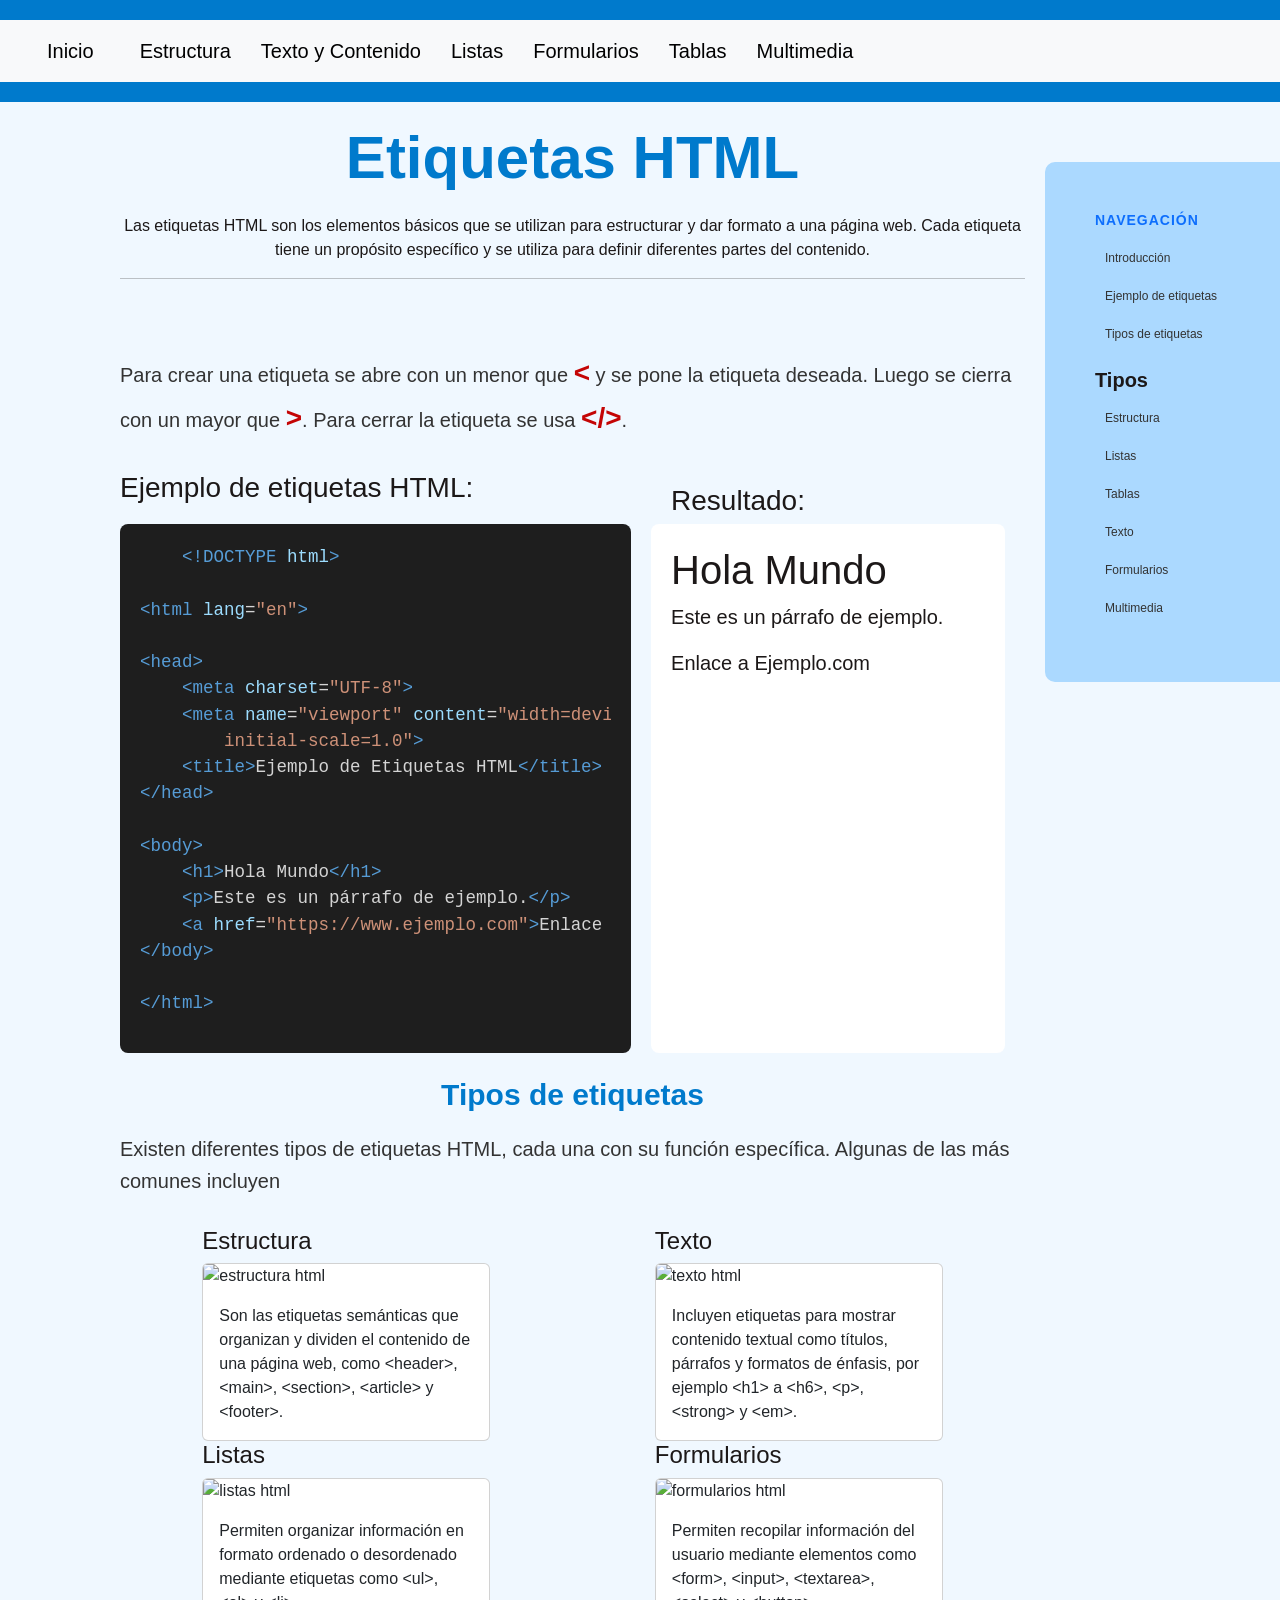
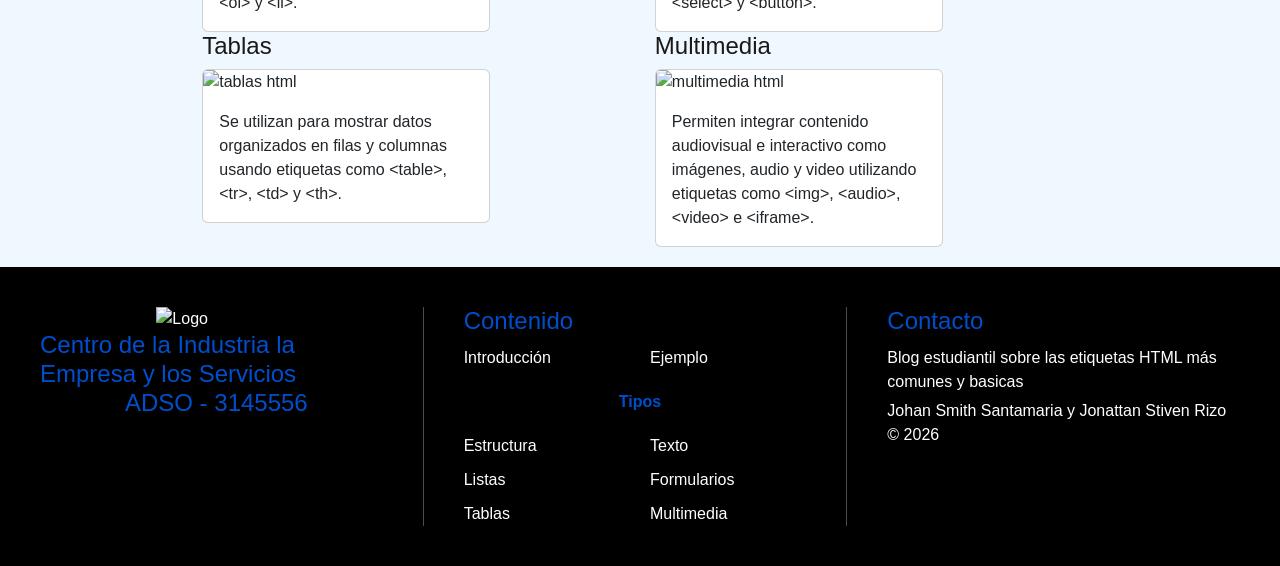
==== commit 00d62491: "Titulos y textos introduccion estandarizado" ====
--- a/index.html
+++ b/index.html
@@ -17,10 +17,14 @@
         <section class="informacion">
             <!--Aqui empieza la pagina -->
             <h2 id="introduccion" class="titulos">Etiquetas HTML</h2>
-            <p class="textoIndex introduccion">Las etiquetas HTML son los elementos básicos que se utilizan para
-                estructurar y dar formato a una página web.
-                Cada etiqueta tiene un propósito específico y se utiliza para definir diferentes partes del contenido.
-            </p>
+            <section class="introduccion mb-5">
+                <p>
+                    Las etiquetas HTML son los elementos básicos que se utilizan para
+                    estructurar y dar formato a una página web.
+                    Cada etiqueta tiene un propósito específico y se utiliza para definir diferentes partes del contenido.
+                </p>
+                <hr>
+            </section>
             <br>
             <p class="textoIndex">
                 Para crear una etiqueta se abre con un menor que
@@ -159,35 +163,17 @@
             <aside class="menu sticky-menu">
                 <h5>Navegación</h5>
                 <ul class="nav flex-column">
-                    <li class="nav-item">
-                        <a class="nav-link" href="#introduccion">Introducción</a>
-                    </li>
-                    <li class="nav-item">
-                        <a class="nav-link" href="#ejemplo">Ejemplo de etiquetas</a>
-                    </li>
-                    <li class="nav-item">
-                        <a class="nav-link" href="#tipos">Tipos de etiquetas</a>
-                    </li>
+                    <li class="nav-item"><a class="nav-link" href="#introduccion">Introducción</a></li>
+                    <li class="nav-item"><a class="nav-link" href="#ejemplo">Ejemplo de etiquetas</a></li>
+                    <li class="nav-item"><a class="nav-link" href="#tipos">Tipos de etiquetas</a></li>
 
                     <li class="nav-item mt-2"><strong>Tipos</strong></li>
-                    <li class="nav-item">
-                        <a class="nav-link" href="#estructura">Estructura</a>
-                    </li>
-                    <li class="nav-item">
-                        <a class="nav-link" href="#listas">Listas</a>
-                    </li>
-                    <li class="nav-item">
-                        <a class="nav-link" href="#tablas">Tablas</a>
-                    </li>
-                    <li class="nav-item">
-                        <a class="nav-link" href="#texto">Texto</a>
-                    </li>
-                    <li class="nav-item">
-                        <a class="nav-link" href="#formularios">Formularios</a>
-                    </li>
-                    <li class="nav-item">
-                        <a class="nav-link" href="#multimedia">Multimedia</a>
-                    </li>
+                    <li class="nav-item"><a class="nav-link" href="#estructura">Estructura</a></li>
+                    <li class="nav-item"><a class="nav-link" href="#listas">Listas</a></li>
+                    <li class="nav-item"><a class="nav-link" href="#tablas">Tablas</a></li>
+                    <li class="nav-item"><a class="nav-link" href="#texto">Texto</a></li>
+                    <li class="nav-item"><a class="nav-link" href="#formularios">Formularios</a></li>
+                    <li class="nav-item"><a class="nav-link" href="#multimedia">Multimedia</a></li>
                 </ul>
             </aside>
         </section>
--- a/Estilos/style.css
+++ b/Estilos/style.css
@@ -181,12 +181,24 @@
     position: sticky;
 }
 
-/* cuando quieras que quede pegado al hacer scroll */
-.sticky-menu {
+.sticky-aside {
     position: sticky;
     top: 0;
     width: 250px;
     z-index: 999;
+}
+
+.sticky-menu ul {
+    padding-left: 0;
+}
+
+.sticky-menu .nav-link {
+    font-size: 12px;
+    color: #333;
+}
+
+.sticky-menu .nav-link:hover {
+    color: #0d6efd;
 }
 
 /* si tienes un navbar superior fijo */
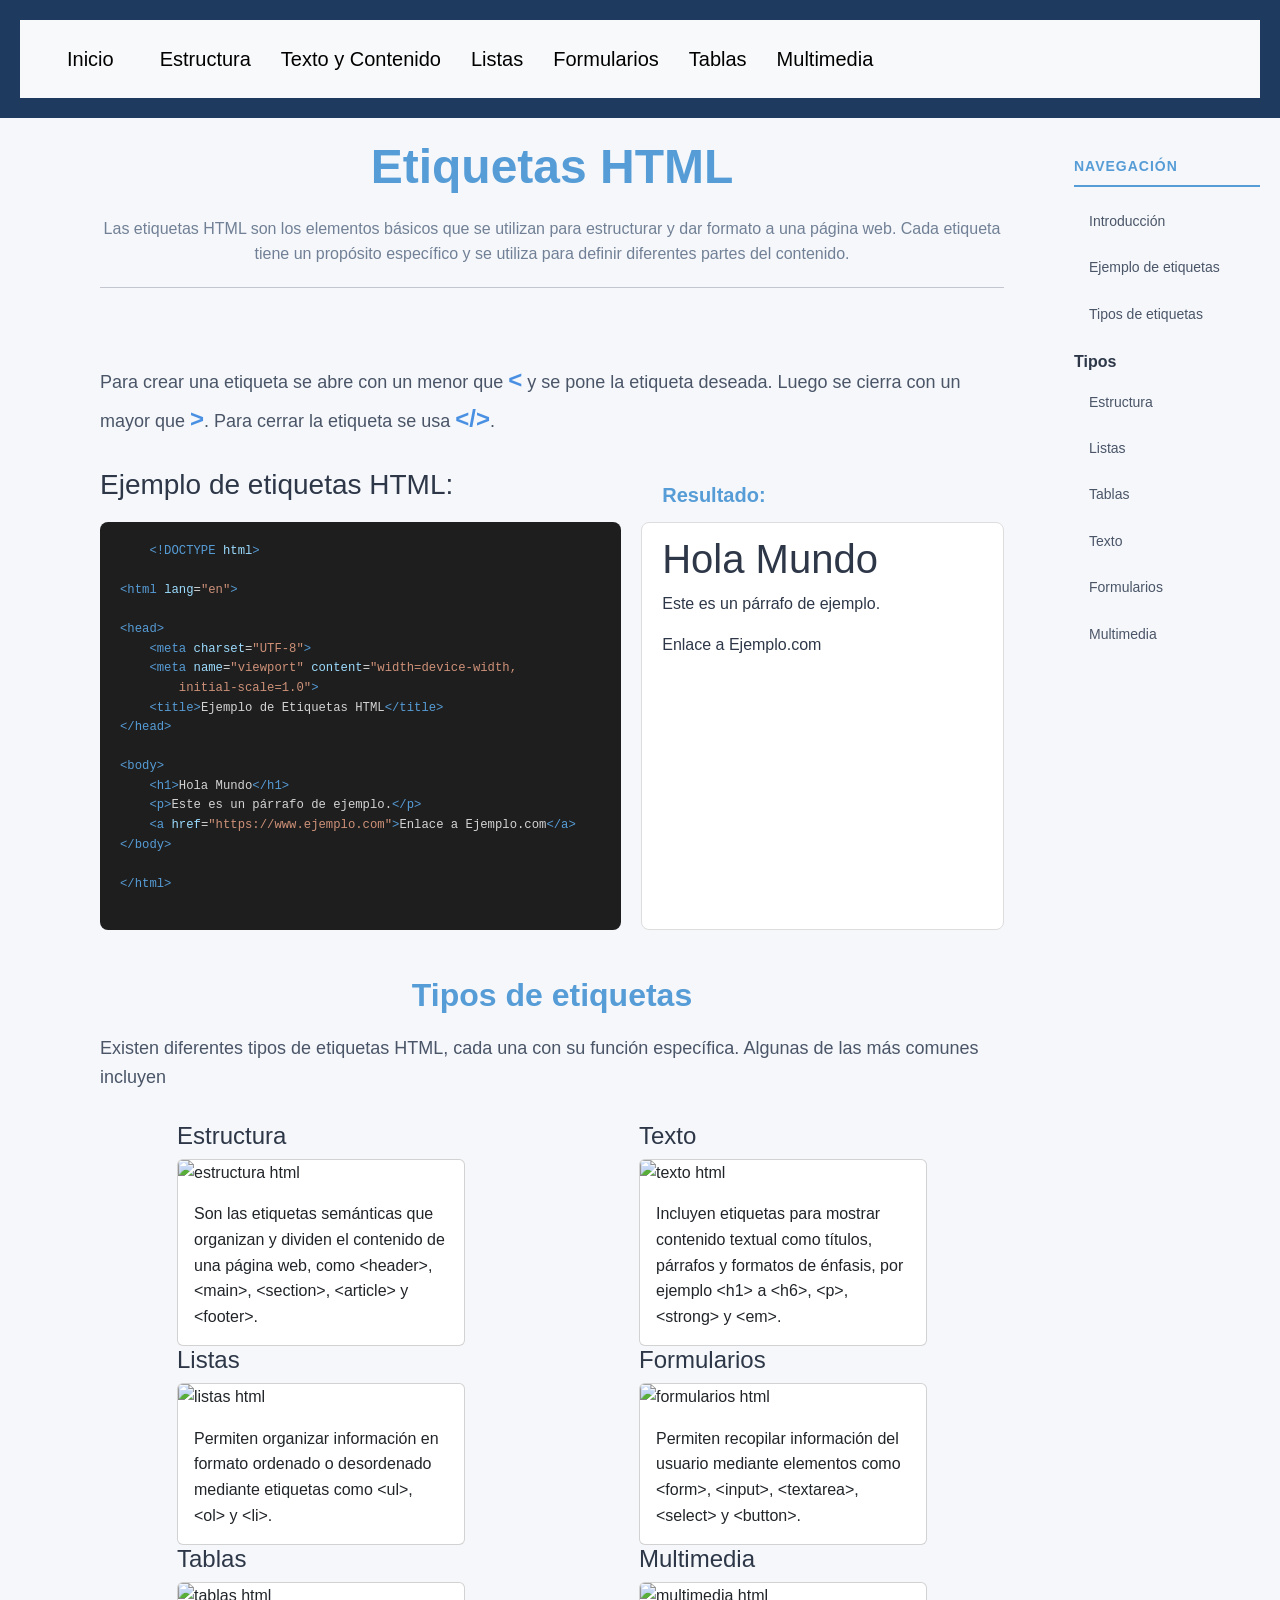
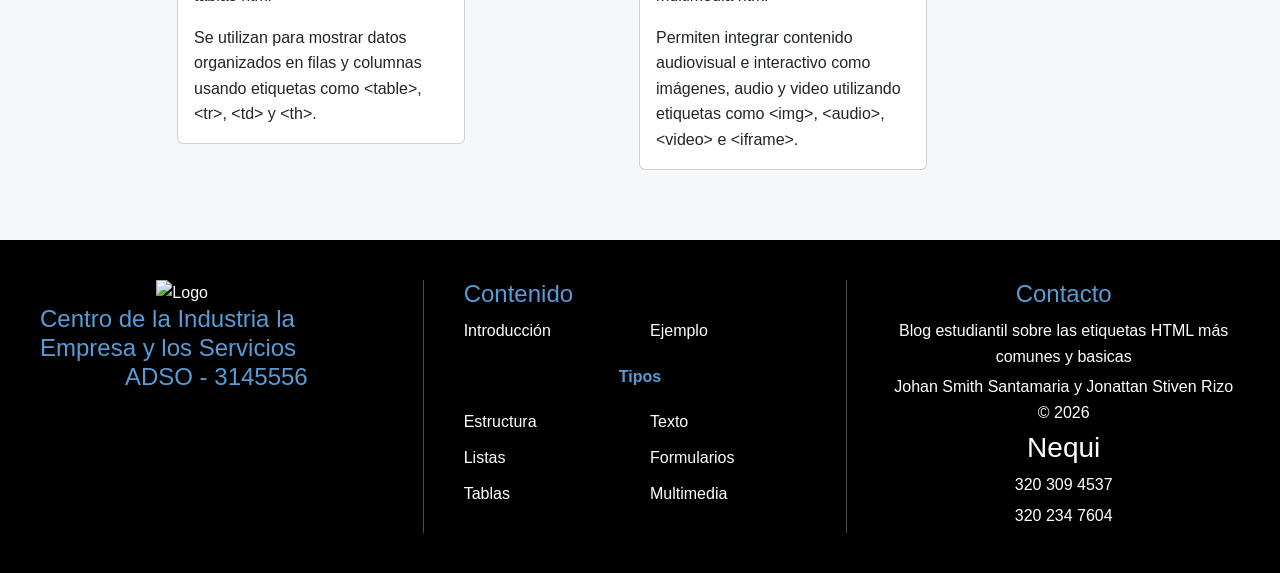
==== commit 9f0bcda4: "Cambio en todas las barras de navegacion" ====
--- a/index.html
+++ b/index.html
@@ -21,7 +21,8 @@
                 <p>
                     Las etiquetas HTML son los elementos básicos que se utilizan para
                     estructurar y dar formato a una página web.
-                    Cada etiqueta tiene un propósito específico y se utiliza para definir diferentes partes del contenido.
+                    Cada etiqueta tiene un propósito específico y se utiliza para definir diferentes partes del
+                    contenido.
                 </p>
                 <hr>
             </section>
@@ -159,23 +160,25 @@
                 </section>
             </div>
         </section>
-        <section class="layout">
-            <aside class="menu sticky-menu">
-                <h5>Navegación</h5>
-                <ul class="nav flex-column">
-                    <li class="nav-item"><a class="nav-link" href="#introduccion">Introducción</a></li>
-                    <li class="nav-item"><a class="nav-link" href="#ejemplo">Ejemplo de etiquetas</a></li>
-                    <li class="nav-item"><a class="nav-link" href="#tipos">Tipos de etiquetas</a></li>
-
-                    <li class="nav-item mt-2"><strong>Tipos</strong></li>
-                    <li class="nav-item"><a class="nav-link" href="#estructura">Estructura</a></li>
-                    <li class="nav-item"><a class="nav-link" href="#listas">Listas</a></li>
-                    <li class="nav-item"><a class="nav-link" href="#tablas">Tablas</a></li>
-                    <li class="nav-item"><a class="nav-link" href="#texto">Texto</a></li>
-                    <li class="nav-item"><a class="nav-link" href="#formularios">Formularios</a></li>
-                    <li class="nav-item"><a class="nav-link" href="#multimedia">Multimedia</a></li>
-                </ul>
-            </aside>
+        <section class="aside sticky-aside">
+            <section class="">
+                <aside class="menu sticky-menu">
+                    <h5>Navegación</h5>
+                    <ul class="nav flex-column">
+                        <li class="nav-item"><a class="nav-link" href="#introduccion">Introducción</a></li>
+                        <li class="nav-item"><a class="nav-link" href="#ejemplo">Ejemplo de etiquetas</a></li>
+                        <li class="nav-item"><a class="nav-link" href="#tipos">Tipos de etiquetas</a></li>
+
+                        <li class="nav-item mt-2"><strong>Tipos</strong></li>
+                        <li class="nav-item"><a class="nav-link" href="#estructura">Estructura</a></li>
+                        <li class="nav-item"><a class="nav-link" href="#listas">Listas</a></li>
+                        <li class="nav-item"><a class="nav-link" href="#tablas">Tablas</a></li>
+                        <li class="nav-item"><a class="nav-link" href="#texto">Texto</a></li>
+                        <li class="nav-item"><a class="nav-link" href="#formularios">Formularios</a></li>
+                        <li class="nav-item"><a class="nav-link" href="#multimedia">Multimedia</a></li>
+                    </ul>
+                </aside>
+            </section>
         </section>
     </div>
 </body>
--- a/Estilos/style.css
+++ b/Estilos/style.css
@@ -1,48 +1,131 @@
-/* filepath: c:\Users\Smith\Desktop\ADSO\carlos\PracticaHTML\Estilos\style.css */
+/* ===== ESTILOS UNIFICADOS Y OPTIMIZADOS ===== */
+
+/* ===== ESTILOS GENERALES ===== */
 header {
-    background-color: #007acc;
-    padding-bottom: 20px;
-    padding-top: 20px;
+    background-color: #1e3a5f;
+    padding: 20px;
     text-align: center;
     color: white;
 }
 
 body {
-    background-color: #f0f8ff;
+    background-color: #f5f7fa;
     font-family: 'Segoe UI', Tahoma, Geneva, Verdana, sans-serif;
-    color: #1c1818;
+    color: #2d3748;
     margin: 0;
     padding: 0;
-}
-
+    line-height: 1.6;
+}
+
+a {
+    text-decoration: none;
+    color: inherit;
+}
+
+/* ===== LAYOUT PRINCIPAL ===== */
 .contentIndex {
     margin: 20px;
     padding-left: 100px;
     display: flex;
     align-items: flex-start;
-    height: 100%;
+    gap: 30px;
+    max-width: 1400px;
+    margin-left: auto;
+    margin-right: auto;
 }
 
 .content {
     margin: 40px;
 }
 
-a {
-    text-decoration: none;
-    color: inherit;
-}
-
-.ejemplo {
-    display: flex;
-    height: fit-content;
-    width: 100%;
-    margin-top: 20px;
-    flex-direction: row;
-}
-
 .informacion {
     flex: 8;
+    min-width: 0;
     padding-right: 20px;
+}
+
+/* ===== TIPOGRAFÍA ===== */
+.titulos {
+    font-size: 48px;
+    font-weight: 700;
+    color: #569CD6;
+    margin-bottom: 20px;
+    text-align: center;
+}
+
+.semititulos {
+    font-size: 32px;
+    font-weight: 600;
+    color: #569CD6;
+    margin-bottom: 20px;
+    text-align: center;
+}
+
+.textoEspecial {
+    font-size: 24px;
+    color: #4a90e2;
+    font-weight: 600;
+}
+
+.textoIndex {
+    font-size: 18px;
+    color: #4a5568;
+    margin-bottom: 30px;
+    font-weight: 400;
+}
+
+/* ===== INTRODUCCIONES ===== */
+.introduccion {
+    margin-bottom: 20px;
+}
+
+.introduccion p {
+    font-size: 16px;
+    text-align: center;
+    font-weight: 400;
+    color: #718096;
+    margin-bottom: 20px;
+}
+
+/* ===== SECCIONES DE CONTENIDO ===== */
+.pad150 {
+    padding-left: 150px;
+    padding-right: 150px;
+    margin-bottom: 30px;
+}
+
+.pad120 {
+    padding-left: 120px;
+    padding-right: 120px;
+    margin-bottom: 30px;
+}
+
+.section-explain {
+    margin-bottom: 40px;
+}
+
+.section-explain h2 {
+    color: #2d3748;
+    text-align: left;
+    font-size: 28px;
+    margin-top: 20px;
+    margin-bottom: 15px;
+}
+
+.section-explain .texto {
+    font-size: 16px;
+    color: #4a5568;
+    text-align: justify;
+    line-height: 1.7;
+}
+
+/* ===== EJEMPLOS Y CÓDIGO ===== */
+.ejemplo {
+    display: flex;
+    width: 100%;
+    margin: 20px 0;
+    flex-direction: row;
+    gap: 20px;
 }
 
 .codigo {
@@ -51,10 +134,9 @@
     padding: 20px;
     border-radius: 8px;
     font-family: Consolas, monospace;
-    font-size: 20px;
+    font-size: 14px;
     color: #d4d4d4;
     overflow-x: auto;
-    margin-right: 20px;
 }
 
 .resultado {
@@ -62,60 +144,125 @@
     background-color: #ffffff;
     padding: 20px;
     border-radius: 8px;
-    font-size: 20px;
-    margin-right: 20px;
+    font-size: 16px;
+    border: 1px solid #ddd;
 }
 
 .resultadoTitulo {
     margin-top: -60px;
-}
-
-.titulos {
-    font-size: 60px;
-    font-weight: bold;
-    align-self: center;
-    color: #007acc;
-    margin-bottom: 20px;
-    text-align: center;
-}
-
-.textoEspecial {
-    font-size: 28px;
-    line-height: 1.6;
-    color: #c40505;
-    font-weight: bold;
-}
-
-.textoIndex {
     font-size: 20px;
-    line-height: 1.6;
-    color: #333333;
-    margin-bottom: 30px;
-    font-weight: 500;
-}
-
-.semititulos {
-    font-size: 30px;
-    font-weight: bold;
-    color: #007acc;
-    margin-bottom: 20px;
-    text-align: center;
-    padding-left: 150px;
-    padding-right: 150px;
-}
-
-.introduccion {
-    text-align: center;
-    font-weight: 350;
-}
-
-#textoInformativo {
-    margin-left: 40px;
-    margin-right: 40px;
-    text-align: initial;
-    font-size: 15px;
-}
-
+    font-weight: 600;
+    color: #569CD6;
+}
+
+/* ===== SIDEBAR STICKY ===== */
+.layout {
+    background-color: #f5f7fa;
+    font-size: 18px;
+    display: flex;
+    align-items: flex-start;
+    gap: 30px;
+    max-width: 1400px;
+    margin: 40px auto;
+    padding: 30px;
+}
+
+.menu {
+    flex: 2;
+    padding: 20px;
+    position: sticky;
+    top: 20px;
+    height: fit-content;
+    max-height: calc(100vh - 40px);
+    overflow-y: auto;
+    z-index: 100;
+}
+
+.menu h5 {
+    font-weight: 600;
+    margin-bottom: 15px;
+    margin-top: 0;
+    color: #569CD6;
+    text-transform: uppercase;
+    font-size: 14px;
+    letter-spacing: 1px;
+    padding-bottom: 10px;
+    border-bottom: 2px solid #569CD6;
+}
+
+.menu ul {
+    list-style: none;
+    padding: 0;
+    margin: 0;
+}
+
+.menu ul li {
+    margin-bottom: 8px;
+}
+
+.menu ul li a {
+    text-decoration: none;
+    color: #4a5568;
+    font-size: 14px;
+    padding: 8px 12px;
+    display: block;
+    border-radius: 6px;
+    transition: all 0.3s ease;
+    border-left: 3px solid transparent;
+}
+
+.menu ul li a:hover {
+    background-color: #e2e8f0;
+    color: #569CD6;
+    border-left-color: #569CD6;
+}
+
+/* Scroll personalizado para el menú */
+.menu::-webkit-scrollbar {
+    width: 6px;
+}
+
+.menu::-webkit-scrollbar-track {
+    background: #f1f1f1;
+    border-radius: 10px;
+}
+
+.menu::-webkit-scrollbar-thumb {
+    background: #569CD6;
+    border-radius: 10px;
+}
+
+.menu::-webkit-scrollbar-thumb:hover {
+    background: #4a90e2;
+}
+
+/* ===== APARTADOS Y CONTENEDORES ===== */
+#apartado1 {
+    background-color: #ffffff;
+    padding: 20px;
+    border-radius: 8px;
+    margin: 50px 0 20px 0;
+    font-size: 16px;
+    box-shadow: 0 2px 4px rgba(0, 0, 0, 0.1);
+}
+
+#formulario1 {
+    background-color: #ffffff;
+    padding: 20px;
+    border-radius: 10px;
+    text-align: left;
+    box-shadow: 0 2px 4px rgba(0, 0, 0, 0.1);
+}
+
+.tipos {
+    display: flex;
+    justify-content: space-around;
+    margin: 20px 0;
+    flex-wrap: wrap;
+    gap: 20px;
+}
+
+/* ===== SINTAXIS CODE ===== */
 .tag {
     color: #569CD6;
 }
@@ -128,57 +275,203 @@
     color: #CE9178;
 }
 
+/* ===== NAVBAR ===== */
 #NavbarCustom {
     font-size: 20px;
     font-family: 'Gill Sans', 'Gill Sans MT', Calibri, 'Trebuchet MS', sans-serif;
-    padding-left: 15px;
-    padding-right: 15px;
-}
-
-#apartado1 {
-    background-color: #ffffff;
-    padding: 20px;
+    padding: 15px;
+}
+
+/* ===== ESTRUCTURA SEMÁNTICA ===== */
+.contenedor-semantica {
+    width: 100%;
+    margin: 10px auto;
+    text-align: center;
+}
+
+.grid-semantica {
+    display: grid;
+    grid-template-columns: repeat(2, 1fr);
+    gap: 30px;
+}
+
+.item-semantica {
+    background-color: #f8f9fa;
+    padding: 20px;
+    border-radius: 10px;
+    box-shadow: 0px 4px 10px rgba(0, 0, 0, 0.1);
+    transition: transform 0.3s ease;
+}
+
+.item-semantica:hover {
+    transform: translateY(-5px);
+}
+
+.item-semantica img {
+    width: 100%;
+    height: auto;
+    margin: 15px 0;
     border-radius: 8px;
+}
+
+.item-semantica h3 {
+    margin-bottom: 10px;
+    color: #569CD6;
+}
+
+.descripcion-tipo {
+    font-size: 16px;
+    color: #718096;
+    font-weight: 500;
+}
+
+.contenedor-semantica h2 {
+    color: #2d3748;
+    margin-bottom: 20px;
+}
+
+.img-semantica {
+    height: auto;
+    width: 300px;
+    max-width: 100%;
+}
+
+/* ===== FOOTER ===== */
+.footer {
+    background-color: #000;
+    color: white;
+    padding: 40px 20px;
     margin-top: 50px;
-    margin-bottom: 20px;
-    font-size: 16px;
-}
-
-#formulario1 {
-    background-color: #ffffff;
-    padding: 20px;
-    border-radius: 10px;
-    text-align: left;
-}
-
-.tipos {
-    display: flex;
-    justify-content: space-around;
-    margin-top: 20px;
+}
+
+.footer-container {
+    max-width: 1200px;
+    margin: auto;
+    display: flex;
+    justify-content: space-between;
+    gap: 40px;
+}
+
+.footer-col {
+    flex: 1;
+}
+
+.footer-col:not(:last-child) {
+    border-right: 1px solid rgba(255, 255, 255, 0.3);
+    padding-right: 30px;
+}
+
+.footer-logo {
+    display: flex;
+    flex-direction: column;
+    align-items: center;
+}
+
+.footer-logo img {
+    width: 120px;
+}
+
+.footer-title {
+    margin: 0;
+    color: #569CD6;
+}
+
+.footer-links {
+    display: flex;
+    flex-direction: column;
+    gap: 10px;
+}
+
+.fila {
+    display: grid;
+    grid-template-columns: 1fr 1fr;
+    gap: 20px;
+}
+
+.fila-full {
+    margin-top: 5px;
+}
+
+.fila-center {
+    text-align: center;
+    font-weight: bold;
+    margin: 10px 0;
+}
+
+.footer-links a {
+    text-decoration: none;
+    color: white;
+    transition: 0.3s;
+}
+
+.footer-links a:hover {
+    color: #569CD6;
+}
+
+.footer-right h4 {
+    margin-bottom: 10px;
+}
+
+.footer-right p {
+    margin: 5px 0;
+}
+
+/* ===== RESPONSIVE DESIGN ===== */
+@media (max-width: 1024px) {
+    .contentIndex {
+        padding-left: 50px;
+    }
+
+    .pad150 {
+        padding-left: 80px;
+        padding-right: 80px;
+    }
+
+    .semititulos {
+        font-size: 28px;
+    }
+
+    .titulos {
+        font-size: 40px;
+    }
+}
+
+@media (max-width: 768px) {
+    .contentIndex {
+        padding-left: 20px;
+        flex-direction: column;
+    }
+
+    .menu {
+        position: static;
+        width: 100%;
+        margin-bottom: 30px;
+    }
+
+    .pad150, .pad120 {
+        padding-left: 20px;
+        padding-right: 20px;
+    }
+
+    .ejemplo {
+        flex-direction: column;
+    }
+
+    .codigo, .resultado {
+        flex: none;
+        width: 100%;
+    }
+
+    .layout {
+        flex-direction: column;
+        gap: 20px;
+    }
+}
+
+.aside {
+    flex: 2;
+    width: 250px;
     height: fit-content;
-    flex-wrap: wrap;
-}
-
-.layout {
-
-    background-color: #abd9ff;
-    font-size: 20px;
-    display: flex;
-    border-radius: 10px;
-    align-items: flex-start;
-    gap: 40px;
-    max-width: 1000px;
-    margin: 40px auto;
-    padding: 30px;
-}
-
-.menu {
-    flex: 2;
-    width: 350px;
-    padding: 20px;
-    top: 20px;
-    height: fit-content;
-    position: sticky;
 }
 
 .sticky-aside {
@@ -186,501 +479,4 @@
     top: 0;
     width: 250px;
     z-index: 999;
-}
-
-.sticky-menu ul {
-    padding-left: 0;
-}
-
-.sticky-menu .nav-link {
-    font-size: 12px;
-    color: #333;
-}
-
-.sticky-menu .nav-link:hover {
-    color: #0d6efd;
-}
-
-/* si tienes un navbar superior fijo */
-.sticky-navbar {
-    position: fixed;
-    top: 0;
-    width: 100%;
-    z-index: 10000;
-}
-
-.menu h5 {
-    font-weight: bold;
-    margin-bottom: 15px;
-    color: #0d6efd;
-    text-transform: uppercase;
-    font-size: 14px;
-    letter-spacing: 1px;
-}
-
-.menu ul {
-    list-style: none;
-    padding: 0;
-    margin: 0;
-}
-
-.menu ul li {
-    margin-bottom: 8px;
-}
-
-.menu ul li a {
-    text-decoration: none;
-    color: #333;
-    font-size: 14px;
-    padding: 6px 10px;
-    display: block;
-    border-radius: 6px;
-    transition: all 0.3s ease;
-}
-
-.menu ul li a:hover {
-    background-color: #0d6efd;
-    color: white;
-}
-
-.texto {
-    padding-left: 150px;
-    padding-right: 150px;
-    text-align: justify;
-}
-
-/* ===== FOOTER GENERAL ===== */
-
-.footer {
-    background-color: #000;
-    color: white;
-    padding: 40px 20px;
-}
-
-.footer-container {
-    max-width: 1200px;
-    margin: auto;
-    display: flex;
-    justify-content: space-between;
-    gap: 40px;
-}
-
-/* Columnas principales */
-.footer-col {
-    flex: 1;
-}
-
-/* Separadores verticales */
-.footer-col:not(:last-child) {
-    border-right: 1px solid rgba(255, 255, 255, 0.3);
-    padding-right: 30px;
-}
-
-/* ===== COLUMNA 1 ===== */
-
-.footer-logo {
-    display: flex;
-    flex-direction: column;
-    align-items: center;
-}
-
-.footer-logo img {
-    width: 120px;
-}
-
-.footer-title {
-    margin: 0;
-    color: #004ecc;
-}
-
-.footer-links {
-    display: flex;
-    flex-direction: column;
-    gap: 10px;
-}
-
-.fila {
-    display: grid;
-    grid-template-columns: 1fr 1fr;
-    gap: 20px;
-}
-
-.fila-full {
-    margin-top: 5px;
-}
-
-.fila-center {
-    text-align: center;
-    font-weight: bold;
-    margin: 10px 0;
-}
-
-.footer-links a {
-    text-decoration: none;
-    color: white;
-    transition: 0.3s;
-}
-
-/* ===== COLUMNA 3 ===== */
-
-.footer-right h4 {
-    margin-bottom: 10px;
-}
-
-.footer-right p {
-    margin: 5px 0;
-}
-
-/* =====Commit de estructura semántica===== */
-.contenedor-semantica {
-    width: 100%;
-    margin: 10px auto;
-    text-align: center;
-}
-
-.titulo-principal {
-    margin-bottom: 20px;
-}
-
-.descripcion-principal {
-    margin-bottom: 40px;
-    font-size: 18px;
-}
-
-.grid-semantica {
-    display: grid;
-    grid-template-columns: repeat(2, 1fr);
-    grid-template-rows: repeat(4, auto);
-    gap: 30px;
-}
-
-.item-semantica {
-    background-color: #f8f9fa;
-    padding: 20px;
-    border-radius: 10px;
-    box-shadow: 0px 4px 10px rgba(0, 0, 0, 0.1);
-}
-
-.item-semantica img {
-    width: 100%;
-    height: auto;
-    margin: 15px 0;
-    border-radius: 8px;
-}
-
-.item-semantica h3 {
-    margin-bottom: 10px;
-}
-
-.descripcion-tipo {
-    font-size: 20px;
-    color: #555;
-    font-weight: 500;
-}
-
-.contenedor-semantica h2 {
-    color: #f33434;
-}
-
-.contenedor-semantica img {
-    height: auto;
-    width: 300px;
-}
-
-.img-semantica {
-    height: auto;
-    width: 300px;
-}
-
-/* ===== RESPONSIVE DESIGN ===== */
-
-/* Tabletas (768px a 1024px) */
-@media (max-width: 1024px) {
-    .contentIndex {
-        padding-left: 50px;
-    }
-
-    .semititulos {
-        padding-left: 80px;
-        padding-right: 80px;
-        font-size: 26px;
-    }
-
-    .texto {
-        padding-left: 80px;
-        padding-right: 80px;
-    }
-
-    #textoInformativo {
-        margin-left: 20px;
-        margin-right: 20px;
-        font-size: 14px;
-    }
-
-    .ejemplo {
-        flex-direction: column;
-    }
-
-    .codigo {
-        flex: 1;
-        font-size: 16px;
-        margin-right: 0;
-        margin-bottom: 15px;
-    }
-
-    .resultado {
-        flex: 1;
-        font-size: 18px;
-        margin-right: 0;
-    }
-
-    .informacion {
-        flex: 1;
-        padding-right: 0;
-    }
-
-    .grid-semantica {
-        grid-template-columns: 1fr;
-        gap: 20px;
-    }
-
-    .sticky-aside {
-        position: relative;
-        width: 100%;
-        margin-bottom: 20px;
-    }
-
-    .footer-container {
-        flex-direction: column;
-        gap: 30px;
-    }
-
-    .footer-col:not(:last-child) {
-        border-right: none;
-        border-bottom: 1px solid rgba(255, 255, 255, 0.3);
-        padding-right: 0;
-        padding-bottom: 30px;
-    }
-
-    .fila {
-        grid-template-columns: 1fr;
-        gap: 15px;
-    }
-}
-
-/* Móviles (480px a 767px) */
-@media (max-width: 767px) {
-    header {
-        padding-bottom: 15px;
-        padding-top: 15px;
-    }
-
-    body {
-        font-size: 14px;
-    }
-
-    .contentIndex {
-        margin: 10px;
-        padding-left: 20px;
-        flex-direction: column;
-    }
-
-    .content {
-        margin: 20px;
-    }
-
-    .titulos {
-        font-size: 36px;
-        margin-bottom: 15px;
-    }
-
-    .semititulos {
-        padding-left: 20px;
-        padding-right: 20px;
-        font-size: 22px;
-        margin-bottom: 15px;
-    }
-
-    .textoEspecial {
-        font-size: 20px;
-    }
-
-    .textoIndex {
-        font-size: 16px;
-        margin-bottom: 20px;
-    }
-
-    .texto {
-        padding-left: 20px;
-        padding-right: 20px;
-        text-align: justify;
-    }
-
-    #textoInformativo {
-        margin-left: 15px;
-        margin-right: 15px;
-        font-size: 13px;
-    }
-
-    #NavbarCustom {
-        font-size: 16px;
-        padding-left: 10px;
-        padding-right: 10px;
-    }
-
-    .ejemplo {
-        flex-direction: column;
-        margin-top: 15px;
-    }
-
-    .codigo {
-        flex: 1;
-        font-size: 14px;
-        padding: 15px;
-        margin-right: 0;
-        margin-bottom: 15px;
-    }
-
-    .resultado {
-        flex: 1;
-        font-size: 16px;
-        padding: 15px;
-        margin-right: 0;
-    }
-
-    .informacion {
-        flex: 1;
-        padding-right: 0;
-    }
-
-    .aside {
-        flex: 1;
-        width: 100%;
-        margin-top: 20px;
-    }
-
-    .sticky-aside {
-        position: relative;
-        width: 100%;
-        z-index: unset;
-    }
-
-    .tipos {
-        flex-direction: column;
-        margin-top: 15px;
-    }
-
-    #apartado1 {
-        margin-top: 30px;
-        margin-bottom: 15px;
-        font-size: 14px;
-    }
-
-    #formulario1 {
-        padding: 15px;
-    }
-
-    .grid-semantica {
-        grid-template-columns: 1fr;
-        gap: 15px;
-    }
-
-    .item-semantica {
-        padding: 15px;
-    }
-
-    .descripcion-tipo {
-        font-size: 16px;
-    }
-
-    .contenedor-semantica img {
-        width: 200px;
-    }
-
-    .img-semantica {
-        width: 200px;
-    }
-
-    .footer {
-        padding: 30px 15px;
-    }
-
-    .footer-container {
-        flex-direction: column;
-        gap: 20px;
-    }
-
-    .footer-col:not(:last-child) {
-        border-right: none;
-        padding-right: 0;
-        padding-bottom: 20px;
-    }
-
-    .footer-logo img {
-        width: 80px;
-    }
-
-    .footer-title {
-        font-size: 16px;
-    }
-
-    .fila {
-        grid-template-columns: 1fr;
-        gap: 10px;
-    }
-
-    .resultadoTitulo {
-        margin-top: -30px;
-    }
-}
-
-/* Móviles muy pequeños (menos de 480px) */
-@media (max-width: 480px) {
-    .titulos {
-        font-size: 28px;
-    }
-
-    .semititulos {
-        padding-left: 15px;
-        padding-right: 15px;
-        font-size: 18px;
-    }
-
-    .textoEspecial {
-        font-size: 16px;
-    }
-
-    .textoIndex {
-        font-size: 14px;
-    }
-
-    #NavbarCustom {
-        font-size: 14px;
-    }
-
-    .codigo {
-        font-size: 12px;
-        padding: 10px;
-    }
-
-    .resultado {
-        font-size: 14px;
-        padding: 10px;
-    }
-
-    .footer-container {
-        padding: 0;
-    }
-
-    .footer-logo img {
-        width: 60px;
-    }
-
-    .contenedor-semantica img {
-        width: 150px;
-    }
-
-    .img-semantica {
-        width: 150px;
-    }
 }
